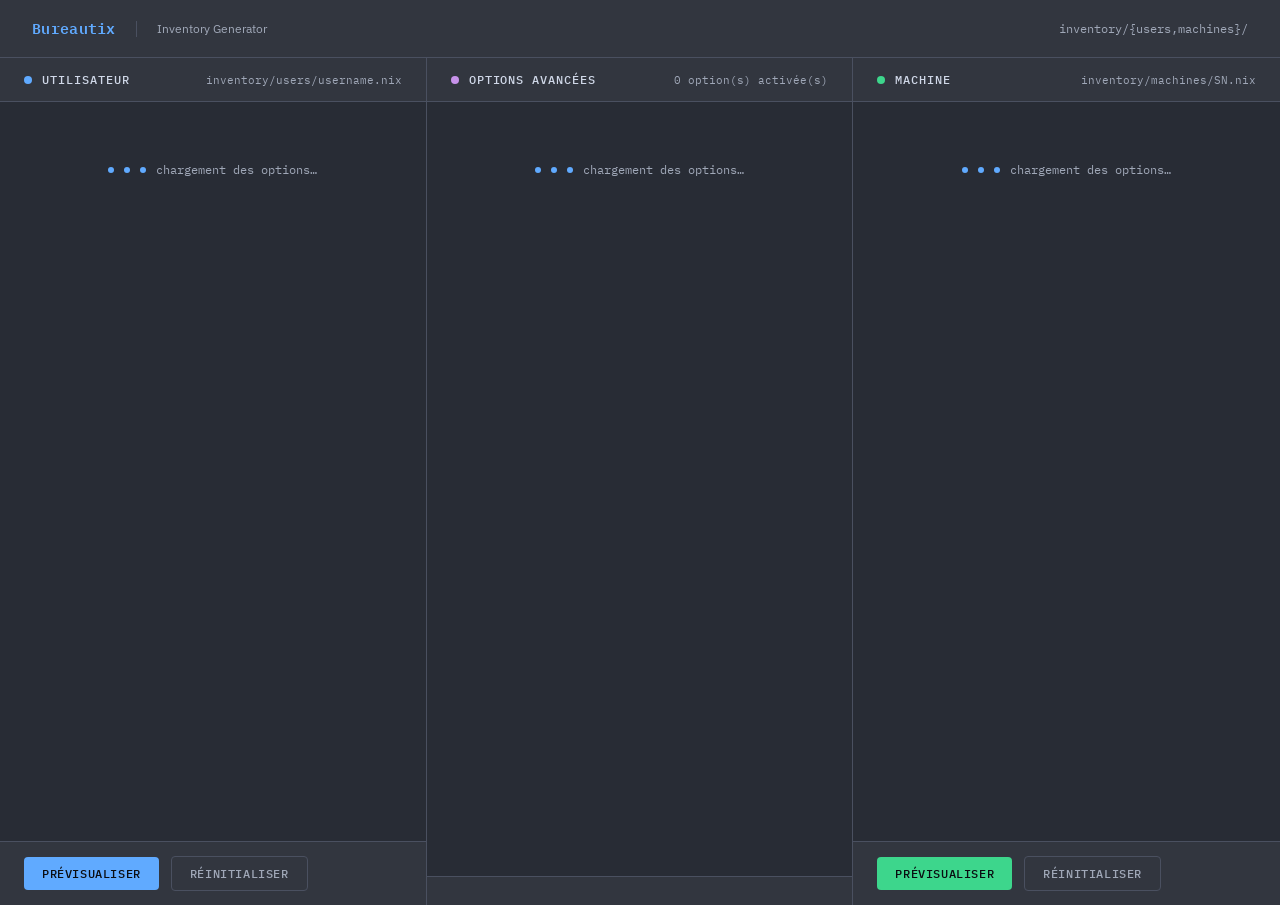
==== community/inventory-generator/inventory-generator.html @ b573591a "chore: add inventory generator tool" ====
<!DOCTYPE html>
<html lang="fr">
<head>
<meta charset="UTF-8">
<meta name="viewport" content="width=device-width, initial-scale=1.0">
<title>Bureautix · Inventory Generator</title>
<style>
  @import url('https://fonts.googleapis.com/css2?family=IBM+Plex+Mono:wght@400;500;600&family=IBM+Plex+Sans:wght@300;400;500&display=swap');

  :root {
    --bg: #282c35;
    --surface: #32363f;
    --border: #4a5060;
    --accent: #60aaff;
    --accent2: #3dd68c;
    --danger: #ff6b6b;
    --text: #ffffff;
    --muted: #a0a8b8;
    --label: #d0d8e8;
    --input-bg: #23262e;
  }

  * { box-sizing: border-box; margin: 0; padding: 0; }

  body {
    background: var(--bg);
    color: var(--text);
    font-family: 'IBM Plex Sans', sans-serif;
    font-size: 14px;
    min-height: 100vh;
    padding: 0;
  }

  header {
    border-bottom: 1px solid var(--border);
    padding: 16px 32px;
    display: flex;
    align-items: center;
    gap: 12px;
    background: var(--surface);
  }

  .logo {
    font-family: 'IBM Plex Mono', monospace;
    font-weight: 600;
    font-size: 15px;
    color: var(--accent);
    letter-spacing: 0.02em;
  }
  .logo span { color: var(--muted); }

  .header-sub {
    font-size: 12px;
    color: var(--muted);
    margin-left: auto;
    font-family: 'IBM Plex Mono', monospace;
  }

  main {
    display: grid;
    grid-template-columns: 1fr 1fr 1fr;
    gap: 0;
    height: calc(100vh - 53px);
  }

  .panel {
    border-right: 1px solid var(--border);
    display: flex;
    flex-direction: column;
    overflow: hidden;
  }
  .panel:last-child { border-right: none; }

  .panel-header {
    padding: 14px 24px;
    background: var(--surface);
    border-bottom: 1px solid var(--border);
    display: flex;
    align-items: center;
    gap: 10px;
    flex-shrink: 0;
  }

  .panel-icon {
    width: 8px; height: 8px;
    border-radius: 50%;
    flex-shrink: 0;
  }
  .user-icon { background: var(--accent); }
  .machine-icon { background: var(--accent2); }

  .panel-title {
    font-family: 'IBM Plex Mono', monospace;
    font-size: 12px;
    font-weight: 500;
    color: var(--label);
    letter-spacing: 0.08em;
    text-transform: uppercase;
  }
  .panel-path {
    font-family: 'IBM Plex Mono', monospace;
    font-size: 11px;
    color: #a0a8b8;
    margin-left: auto;
  }

  .panel-body {
    flex: 1;
    overflow-y: auto;
    padding: 20px 24px;
    display: flex;
    flex-direction: column;
    gap: 16px;
  }

  .panel-body::-webkit-scrollbar { width: 4px; }
  .panel-body::-webkit-scrollbar-track { background: transparent; }
  .panel-body::-webkit-scrollbar-thumb { background: #4a5060; border-radius: 2px; }

  .field-group { display: flex; flex-direction: column; gap: 6px; }

  label {
    font-size: 12px;
    font-family: 'IBM Plex Mono', monospace;
    color: var(--label);
    letter-spacing: 0.06em;
    text-transform: uppercase;
  }
  label .required { color: var(--danger); margin-left: 2px; }
  label .hint { color: var(--muted); font-weight: 300; text-transform: none; letter-spacing: 0; margin-left: 6px; }

  input[type="text"], input[type="email"], select, textarea {
    background: var(--input-bg);
    border: 1px solid var(--border);
    color: var(--text);
    font-family: 'IBM Plex Mono', monospace;
    font-size: 13px;
    padding: 9px 12px;
    border-radius: 4px;
    outline: none;
    width: 100%;
    transition: border-color 0.15s;
  }
  input[type="text"]:focus, input[type="email"]:focus, select:focus, textarea:focus {
    border-color: var(--accent);
  }
  select { cursor: pointer; appearance: none; background-image: url("data:image/svg+xml,%3Csvg xmlns='http://www.w3.org/2000/svg' width='12' height='12' viewBox='0 0 24 24' fill='none' stroke='%235a6478' stroke-width='2'%3E%3Cpath d='M6 9l6 6 6-6'/%3E%3C/svg%3E"); background-repeat: no-repeat; background-position: right 10px center; padding-right: 30px; }
  select option { background: var(--surface); }

  .toggle-row {
    display: flex;
    align-items: center;
    gap: 10px;
    padding: 10px 12px;
    background: var(--input-bg);
    border: 1px solid var(--border);
    border-radius: 4px;
    cursor: pointer;
    user-select: none;
    transition: border-color 0.15s;
  }
  .toggle-row:hover { border-color: var(--muted); }
  .toggle-row.active { border-color: var(--accent); }

  .toggle {
    width: 32px; height: 18px;
    background: var(--border);
    border-radius: 9px;
    position: relative;
    flex-shrink: 0;
    transition: background 0.2s;
  }
  .toggle.on { background: var(--accent); }
  .toggle::after {
    content: '';
    position: absolute;
    width: 12px; height: 12px;
    background: white;
    border-radius: 50%;
    top: 3px; left: 3px;
    transition: left 0.2s;
  }
  .toggle.on::after { left: 17px; }

  .toggle-label {
    font-family: 'IBM Plex Mono', monospace;
    font-size: 13px;
    color: var(--text);
    flex: 1;
  }
  .toggle-value {
    font-family: 'IBM Plex Mono', monospace;
    font-size: 11px;
    color: var(--muted);
  }
  .toggle-row.active .toggle-value { color: var(--accent); }

  .tag-input-wrap {
    background: var(--input-bg);
    border: 1px solid var(--border);
    border-radius: 4px;
    padding: 6px 8px;
    display: flex;
    flex-wrap: wrap;
    gap: 6px;
    align-items: center;
    min-height: 42px;
    cursor: text;
    transition: border-color 0.15s;
  }
  .tag-input-wrap:focus-within { border-color: var(--accent); }

  .tag {
    background: #202840;
    border: 1px solid var(--border);
    border-radius: 3px;
    padding: 3px 8px;
    font-family: 'IBM Plex Mono', monospace;
    font-size: 12px;
    color: #f0f4ff;
    display: flex;
    align-items: center;
    gap: 6px;
    max-width: 100%;
    word-break: break-all;
  }
  .tag-remove {
    color: var(--muted);
    cursor: pointer;
    font-size: 14px;
    line-height: 1;
    flex-shrink: 0;
  }
  .tag-remove:hover { color: var(--danger); }

  .tag-hint {
    font-size: 11px;
    color: #7c8799;
    font-family: 'IBM Plex Mono', monospace;
    padding: 2px 4px;
    width: 100%;
  }

  .divider {
    height: 1px;
    background: var(--border);
    margin: 4px 0;
  }

  .section-label {
    color: #a0a8b8 !important;
    font-family: 'IBM Plex Mono', monospace;
    font-size: 10px;
    text-transform: uppercase;
    letter-spacing: 0.1em;
    padding: 2px 0;
  }

  .panel-footer {
    flex-shrink: 0;
    border-top: 1px solid var(--border);
    padding: 14px 24px;
    display: flex;
    align-items: center;
    gap: 12px;
    background: var(--surface);
  }

  .btn {
    font-family: 'IBM Plex Mono', monospace;
    font-size: 12px;
    font-weight: 500;
    letter-spacing: 0.05em;
    padding: 9px 18px;
    border-radius: 4px;
    border: none;
    cursor: pointer;
    transition: all 0.15s;
    text-transform: uppercase;
  }
  .btn-primary { background: var(--accent); color: #0a0c10; }
  .btn-primary:hover { filter: brightness(1.1); }
  .btn-secondary { background: transparent; color: var(--muted); border: 1px solid var(--border); }
  .btn-secondary:hover { border-color: var(--muted); color: var(--text); }
  .btn-primary.green { background: var(--accent2); }

  .status {
    margin-left: auto;
    font-family: 'IBM Plex Mono', monospace;
    font-size: 11px;
    color: var(--muted);
  }
  .status.ok { color: var(--accent2); }
  .status.err { color: var(--danger); }

  .modal-overlay {
    display: none;
    position: fixed;
    inset: 0;
    background: rgba(0,0,0,0.7);
    z-index: 100;
    align-items: center;
    justify-content: center;
  }
  .modal-overlay.visible { display: flex; }
  .modal {
    background: var(--surface);
    border: 1px solid var(--border);
    border-radius: 6px;
    width: min(700px, 90vw);
    max-height: 80vh;
    display: flex;
    flex-direction: column;
    overflow: hidden;
  }
  .modal-header {
    padding: 14px 20px;
    border-bottom: 1px solid var(--border);
    display: flex;
    align-items: center;
    gap: 10px;
  }
  .modal-title {
    font-family: 'IBM Plex Mono', monospace;
    font-size: 12px;
    font-weight: 600;
    color: #ffffff;
    text-transform: uppercase;
    letter-spacing: 0.08em;
    flex: 1;
  }
  .modal-close {
    background: none; border: none;
    color: var(--muted); font-size: 18px;
    cursor: pointer; padding: 0; line-height: 1;
  }
  .modal-close:hover { color: var(--text); }
  .modal-body {
    padding: 20px;
    overflow-y: auto;
    flex: 1;
    background: #1e2028;
  }
  pre {
    font-family: 'IBM Plex Mono', monospace;
    font-size: 12px;
    line-height: 1.7;
    color: #f0f4ff;
    white-space: pre-wrap;
    word-break: break-all;
  }
  .nix-str { color: #e8906e; }
  .nix-comment { color: var(--muted); font-style: italic; }
  .nix-bool-true { color: var(--accent); }
  .nix-bool-false { color: var(--danger); }
  .modal-footer {
    border-top: 1px solid var(--border);
    padding: 12px 20px;
    display: flex;
    gap: 10px;
    justify-content: flex-end;
    background: var(--surface);
  }

  .info-row {
    font-size: 11px;
    color: #7c8799;
    font-family: 'IBM Plex Mono', monospace;
    padding: 4px 0;
  }

  .loading {
    display: flex;
    align-items: center;
    justify-content: center;
    gap: 10px;
    padding: 40px;
    color: var(--muted);
    font-family: 'IBM Plex Mono', monospace;
    font-size: 12px;
  }
  .loading-dot {
    width: 6px; height: 6px;
    background: var(--accent);
    border-radius: 50%;
    animation: pulse 1.2s ease-in-out infinite;
  }
  .loading-dot:nth-child(2) { animation-delay: 0.2s; }
  .loading-dot:nth-child(3) { animation-delay: 0.4s; }
  @keyframes pulse { 0%,100%{opacity:0.2} 50%{opacity:1} }

  .tooltip {
    position: relative;
    display: inline-block;
  }
  .tooltip-icon {
    display: inline-flex;
    align-items: center;
    justify-content: center;
    width: 14px; height: 14px;
    background: var(--border);
    border-radius: 50%;
    font-size: 9px;
    color: var(--muted);
    cursor: help;
    margin-left: 6px;
    font-family: sans-serif;
    vertical-align: middle;
  }
  .tooltip-text {
    display: none;
    position: absolute;
    bottom: 125%;
    left: 0;
    background: #1a1d24;
    border: 1px solid var(--border);
    border-radius: 4px;
    padding: 8px 10px;
    font-size: 11px;
    color: var(--muted);
    font-family: 'IBM Plex Sans', sans-serif;
    font-weight: 300;
    text-transform: none;
    letter-spacing: 0;
    width: 240px;
    z-index: 10;
    line-height: 1.5;
  }
  .tooltip:hover .tooltip-text { display: block; }

  .adv-option {
    background: var(--input-bg);
    border: 1px solid var(--border);
    border-radius: 4px;
    transition: border-color 0.15s;
    overflow: visible;
  }
  .adv-option.enabled { border-color: #c792ea; }

  .adv-option-header {
    display: flex;
    align-items: center;
    gap: 8px;
    padding: 8px 12px;
    min-height: 38px;
    cursor: pointer;
    user-select: none;
  }
  .adv-option-header:hover { background: rgba(255,255,255,0.03); }

  .adv-checkbox {
    width: 14px; height: 14px;
    border: 1px solid var(--border);
    border-radius: 3px;
    flex-shrink: 0;
    display: flex; align-items: center; justify-content: center;
    font-size: 10px;
    transition: all 0.15s;
  }
  .adv-option.enabled .adv-checkbox {
    background: #c792ea;
    border-color: #c792ea;
    color: #1a0a2e;
  }

  .adv-option-path {
    font-family: 'IBM Plex Mono', monospace;
    font-size: 11px;
    color: var(--muted);
    flex: 1;
    overflow: hidden;
    text-overflow: ellipsis;
    white-space: nowrap;
  }
  .adv-option.enabled .adv-option-path { color: var(--label); }

  .adv-target-toggle {
    display: flex;
    border: 1px solid var(--border);
    border-radius: 3px;
    overflow: hidden;
    flex-shrink: 0;
  }
  .adv-target-btn {
    font-family: 'IBM Plex Mono', monospace;
    font-size: 10px;
    padding: 3px 7px;
    cursor: pointer;
    color: var(--muted);
    background: transparent;
    border: none;
    transition: all 0.15s;
  }
  .adv-target-btn.active-user  { background: var(--accent);  color: #0a0c10; }
  .adv-target-btn.active-machine { background: var(--accent2); color: #0a1a10; }

  .adv-option-body {
    display: none;
    padding: 8px 12px 12px 12px;
    border-top: 1px solid var(--border);
  }
  .adv-option.enabled .adv-option-body { display: block; }

  .adv-section-title {
    font-family: 'IBM Plex Mono', monospace;
    font-size: 10px;
    color: #c792ea;
    text-transform: uppercase;
    letter-spacing: 0.1em;
    padding: 8px 0 4px 0;
  }
</style>
</head>
<body>

<header>
  <div class="logo">Bureautix<span></span></div>
  <div style="width:1px;height:16px;background:var(--border);margin:0 8px;"></div>
  <span style="font-size:12px;color:var(--muted);">Inventory Generator</span>
  <div class="header-sub">inventory/{users,machines}/</div>
</header>

<main>
  <!-- PANEL USER -->
  <div class="panel">
    <div class="panel-header">
      <div class="panel-icon user-icon"></div>
      <div class="panel-title">Utilisateur</div>
      <div class="panel-path">inventory/users/<span id="u-filename-preview">username</span>.nix</div>
    </div>
    <div class="panel-body" id="user-panel-body">
      <div class="loading">
        <div class="loading-dot"></div>
        <div class="loading-dot"></div>
        <div class="loading-dot"></div>
        chargement des options…
      </div>
    </div>
    <div class="panel-footer">
      <button class="btn btn-primary" onclick="previewUser()">Prévisualiser</button>
      <button class="btn btn-secondary" onclick="resetPanel('user')">Réinitialiser</button>
      <div class="status" id="u-status"></div>
    </div>
  </div>

  <!-- PANEL OPTIONS AVANCÉES -->
  <div class="panel">
    <div class="panel-header">
      <div class="panel-icon" style="background:#c792ea"></div>
      <div class="panel-title">Options avancées</div>
      <div class="panel-path" id="adv-count">0 option(s) activée(s)</div>
    </div>
    <div class="panel-body" id="adv-panel-body">
      <div class="loading">
        <div class="loading-dot"></div>
        <div class="loading-dot"></div>
        <div class="loading-dot"></div>
        chargement des options…
      </div>
    </div>
    <div class="panel-footer">
      <div class="status" id="adv-status"></div>
    </div>
  </div>

  <!-- PANEL MACHINE -->
  <div class="panel">
    <div class="panel-header">
      <div class="panel-icon machine-icon"></div>
      <div class="panel-title">Machine</div>
      <div class="panel-path">inventory/machines/<span id="m-filename-preview">SN</span>.nix</div>
    </div>
    <div class="panel-body" id="machine-panel-body">
      <div class="loading">
        <div class="loading-dot"></div>
        <div class="loading-dot"></div>
        <div class="loading-dot"></div>
        chargement des options…
      </div>
    </div>
    <div class="panel-footer">
      <button class="btn btn-primary green" onclick="previewMachine()">Prévisualiser</button>
      <button class="btn btn-secondary" onclick="resetPanel('machine')">Réinitialiser</button>
      <div class="status" id="m-status"></div>
    </div>
  </div>
</main>

<!-- MODAL PREVIEW -->
<div class="modal-overlay" id="modal" onclick="closeModal(event)">
  <div class="modal" onclick="event.stopPropagation()">
    <div class="modal-header">
      <div class="modal-title" id="modal-title">Prévisualisation</div>
      <button class="modal-close" onclick="closeModalBtn()">×</button>
    </div>
    <div class="modal-body">
      <pre id="modal-content"></pre>
    </div>
    <div class="modal-footer">
      <button class="btn btn-secondary" onclick="copyContent()">Copier</button>
      <button class="btn btn-primary" id="modal-save-btn" onclick="saveFile()">Télécharger le fichier</button>
    </div>
  </div>
</div>

<script>

const state = { user: {}, machine: {} };
const tagState = {};

let currentFilename = '';
let currentContent  = '';

let securixOptions = [];

const advState = {};

const FIXED_USER_FIELDS = [
  {
    section: 'Identité',
    fields: [
      { id: 'securix.self.user.username', label: 'username', type: 'str', required: true,
        placeholder: 'dtintin', onInput: v => setFilenamePreview('u-filename-preview', v || 'username') },
      { id: 'securix.self.user.email', label: 'email', type: 'email', required: true,
        placeholder: 'dupont.tintin@email.fr' },
    ]
  }
];

const FIXED_MACHINE_FIELDS = [
  {
    section: 'Matériel',
    fields: [
      { id: 'securix.self.machine.serialNumber', label: 'Numéro de série', type: 'str', required: true,
        placeholder: 'PF63VYZ9', uppercase: true,
        onInput: v => setFilenamePreview('m-filename-preview', v.toUpperCase() || 'SN') },
    ]
  }
];

function setFilenamePreview(id, val) {
  document.getElementById(id).textContent = val;
}

function el(tag, attrs = {}, ...children) {
  const e = document.createElement(tag);
  for (const [k, v] of Object.entries(attrs)) {
    if (k === 'class') e.className = v;
    else if (k.startsWith('on')) e.addEventListener(k.slice(2), v);
    else e.setAttribute(k, v);
  }
  for (const c of children) {
    if (typeof c === 'string') e.appendChild(document.createTextNode(c));
    else if (c) e.appendChild(c);
  }
  return e;
}

function renderField(panelKey, opt) {
  const fieldId = `${panelKey}__${opt.id}`;
  const group = el('div', { class: 'field-group' });

  const lbl = el('label');
  lbl.textContent = opt.label || opt.id.split('.').pop();
  if (opt.required) lbl.appendChild(el('span', { class: 'required' }, ' *'));
  if (!opt.required && !opt.hasDefault) {
    const hint = el('span', { class: 'hint' });
    hint.textContent = ' optionnel';
    lbl.appendChild(hint);
  }
  if (opt.description) {
    const tip = el('span', { class: 'tooltip' });
    const icon = el('span', { class: 'tooltip-icon' }, '?');
    const text = el('span', { class: 'tooltip-text' }, opt.description);
    tip.appendChild(icon);
    tip.appendChild(text);
    lbl.appendChild(tip);
  }
  group.appendChild(lbl);

  const type = opt.type || { kind: 'str' };

  if (type.kind === 'bool') {
    const row = el('div', { class: 'toggle-row' });
    const toggle = el('div', { class: 'toggle', id: `toggle-${fieldId}` });
    const label = el('div', { class: 'toggle-label' }, opt.id);
    const valEl = el('div', { class: 'toggle-value', id: `toggleval-${fieldId}` }, 'false');
    state[panelKey][opt.id] = opt.default ?? false;
    if (state[panelKey][opt.id]) { toggle.classList.add('on'); row.classList.add('active'); valEl.textContent = 'true'; }
    row.onclick = () => {
      state[panelKey][opt.id] = !state[panelKey][opt.id];
      const v = state[panelKey][opt.id];
      toggle.classList.toggle('on', v);
      row.classList.toggle('active', v);
      valEl.textContent = String(v);
    };
    row.appendChild(toggle);
    row.appendChild(label);
    row.appendChild(valEl);
    group.appendChild(row);

  } else if (type.kind === 'enum') {
    const sel = el('select', { id: fieldId });
    if (!opt.required) {
      const emptyOpt = el('option', { value: '' }, '— non spécifié');
      sel.appendChild(emptyOpt);
    }
    for (const v of (type.values || [])) {
      const o = el('option', { value: v }, v);
      if (v === opt.default) o.selected = true;
      sel.appendChild(o);
    }
    state[panelKey][opt.id] = sel.value;
    sel.onchange = () => { state[panelKey][opt.id] = sel.value; };
    group.appendChild(sel);

  } else if (type.kind === 'list') {
    const wrapId = `wrap-${fieldId}`;
    tagState[wrapId] = [];
    const wrap = el('div', { class: 'tag-input-wrap', id: wrapId });
    const hint = el('div', { class: 'tag-hint' });
    hint.textContent = opt.placeholder || (opt.example ? `ex: ${Array.isArray(opt.example) ? opt.example[0] : opt.example}` : 'Entrée pour valider');
    wrap.appendChild(hint);
    wrap.onclick = () => inputEl.focus();
    const inputEl = el('input', {
      type: 'text',
      id: `taginput-${fieldId}`,
      placeholder: 'Entrée pour valider',
      style: 'font-size:12px;margin-top:4px;'
    });
    inputEl.onkeydown = (e) => {
      if (e.key === 'Enter' || e.key === ',') {
        e.preventDefault();
        const v = inputEl.value.trim().replace(/,$/, '');
        if (v) addTag(wrapId, inputEl, v);
      } else if (e.key === 'Backspace' && inputEl.value === '' && tagState[wrapId].length > 0) {
        removeTag(wrapId, tagState[wrapId].length - 1);
      }
    };
    if (opt.id.includes('u2f')) {
      inputEl.oninput = () => {
        const v = inputEl.value.trim();
        if (v.endsWith('+presence+pin') || v.endsWith('+presence') || v.endsWith('+pin')) {
          addTag(wrapId, inputEl, v);
        }
      };
    }
    state[panelKey][opt.id] = tagState[wrapId];
    group.appendChild(wrap);
    group.appendChild(inputEl);

  } else if (type.kind === 'package') {
    const sel = el('select', { id: fieldId });
    const shells = [
      { value: 'pkgs.bash', label: 'bash' },
      { value: 'pkgs.zsh',  label: 'zsh' },
      { value: 'pkgs.fish', label: 'fish' },
      { value: 'pkgs.nushell', label: 'nushell' },
    ];
    for (const s of shells) {
      const o = el('option', { value: s.value }, s.label);
      if (s.value === (opt.default || 'pkgs.zsh')) o.selected = true;
      sel.appendChild(o);
    }
    state[panelKey][opt.id] = sel.value;
    sel.onchange = () => { state[panelKey][opt.id] = sel.value; };
    group.appendChild(sel);

  } else {
    const inputType = opt.id.includes('email') ? 'email' : 'text';
    const inp = el('input', {
      type: inputType,
      id: fieldId,
      placeholder: opt.placeholder || (opt.example ? String(Array.isArray(opt.example) ? opt.example[0] : opt.example) : ''),
    });
    if (opt.uppercase) inp.style.textTransform = 'uppercase';
    const defaultVal = opt.hasDefault && opt.default !== null ? String(opt.default) : '';
    inp.value = defaultVal;
    state[panelKey][opt.id] = defaultVal;
    inp.oninput = () => {
      let v = inp.value;
      if (opt.uppercase) v = v.toUpperCase();
      state[panelKey][opt.id] = v;
      if (opt.onInput) opt.onInput(v);
    };
    if (opt.onInput) inp.addEventListener('input', () => opt.onInput(inp.value));
    group.appendChild(inp);
  }

  if (opt.info) {
    group.appendChild(el('div', { class: 'info-row' }, opt.info));
  }

  return group;
}

function renderSection(panelKey, sectionLabel, fields) {
  const frag = document.createDocumentFragment();
  frag.appendChild(el('div', { class: 'divider' }));
  frag.appendChild(Object.assign(el('div', { class: 'section-label' }), { textContent: sectionLabel }));
  for (const f of fields) {
    frag.appendChild(renderField(panelKey, f));
  }
  return frag;
}

function sectionForPath(path) {
  if (path.startsWith('securix.self.user'))    return 'Utilisateur · Identité & Sécurité';
  if (path.startsWith('securix.self.machine')) return 'Machine · Matériel';
  if (path.startsWith('securix.self'))         return 'Système';
  return 'Options';
}

function buildUserPanel(options) {
  const body = document.getElementById('user-panel-body');
  body.innerHTML = '';

  for (const section of FIXED_USER_FIELDS) {
    body.appendChild(renderSection('user', section.section, section.fields));
  }

  const SKIP = new Set(['securix.self.user.username', 'securix.self.user.email']);
  const SKIP_INTERNAL = new Set(['securix.self.selfDescriptionType', 'securix.self.machine.identifier']);

  const USER_OPTS_PATHS = new Set([
    'securix.self.hashedPassword',
    'securix.self.u2f_keys',
    'securix.self.defaultLoginShell',
    'securix.self.bit',
    'securix.self.allowedVPNs',
    'securix.self.teams',
  ]);
  const userOpts = options.filter(o => USER_OPTS_PATHS.has(o.path) && !o.internal);

  if (userOpts.length) {
    body.appendChild(renderSection('user', 'Sécurité & Accès', userOpts.map(o => ({
      ...o,
      id: o.path,
      label: o.path.split('.').pop(),
    }))));
  }
}

function buildMachinePanel(options) {
  const body = document.getElementById('machine-panel-body');
  body.innerHTML = '';

  for (const section of FIXED_MACHINE_FIELDS) {
    body.appendChild(renderSection('machine', section.section, section.fields));
  }

  const SKIP = new Set(['securix.self.machine.serialNumber', 'securix.self.machine.identifier']);
  const SKIP_INTERNAL = new Set(['securix.self.selfDescriptionType', 'securix.self.edition', 'securix.self.mainDisk']);

  const MACHINE_OPTS_PATHS = new Set([
    'securix.self.hardwareSKU',
    'securix.self.inventoryId',
    'securix.self.infraRepositoryPath',
    'securix.self.infraRepositorySubdir',
  ]);
  const machineOpts = options.filter(o => MACHINE_OPTS_PATHS.has(o.path) && !o.internal);

  const mainDiskOpt = options.find(o => o.path === 'securix.self.mainDisk');
  const diskField = mainDiskOpt ? [{
    ...mainDiskOpt,
    id: mainDiskOpt.path,
    label: 'Disque principal',
    type: { kind: 'enum', values: ['/dev/nvme0n1', '/dev/sda', '/dev/vda'] },
    default: '/dev/nvme0n1',
    hasDefault: true,
  }] : [];

  if (machineOpts.length || diskField.length) {
    body.appendChild(renderSection('machine', 'Configuration', [
      ...diskField,
      ...machineOpts.map(o => ({ ...o, id: o.path, label: o.path.split('.').pop() }))
    ]));
  }

  body.appendChild(renderSection('machine', 'Utilisateurs assignés', [{
    id: '_machine.users',
    label: 'users',
    type: { kind: 'list' },
    placeholder: 'ex: dtintin, alice',
    description: 'Usernames des comptes utilisateur assignés à cette machine.'
  }]));
}


const SELF_OPTS = new Set([
  'securix.self.hashedPassword','securix.self.u2f_keys','securix.self.defaultLoginShell',
  'securix.self.bit','securix.self.allowedVPNs','securix.self.teams',
  'securix.self.hardwareSKU','securix.self.inventoryId','securix.self.infraRepositoryPath',
  'securix.self.infraRepositorySubdir','securix.self.mainDisk','securix.self.serialNumber',
  'securix.self.selfDescriptionType','securix.self.edition','securix.self.email',
  'securix.self.username','securix.self.hashedPassword','securix.self.users',
  'securix.self.infraRepositoryPath','securix.self.infraRepositorySubdir',
]);

function getAdvOpts(options) {
  return options.filter(o =>
    !o.path.startsWith('securix.self.') && !o.internal
  );
}

function groupByPrefix(opts) {
  const groups = {};
  for (const o of opts) {
    const parts = o.path.split('.');
    const group = parts.slice(0, 2).join('.');
    if (!groups[group]) groups[group] = [];
    groups[group].push(o);
  }
  return groups;
}

function buildAdvPanel(options) {
  const body = document.getElementById('adv-panel-body');
  body.innerHTML = '';

  const advOpts = getAdvOpts(options);
  if (!advOpts.length) {
    body.innerHTML = '<div class="info-row" style="padding:20px">Aucune option avancée disponible.</div>';
    return;
  }

  const groups = groupByPrefix(advOpts);

  for (const [groupName, opts] of Object.entries(groups)) {
    const title = el('div', { class: 'adv-section-title' });
    title.textContent = groupName;
    body.appendChild(title);

    for (const opt of opts) {
      body.appendChild(buildAdvOption(opt));
    }
  }

  updateAdvCount();
}

function buildAdvOption(opt) {
  if (!advState[opt.path]) {
    advState[opt.path] = { enabled: false, target: 'user', value: null };
  }
  const s = advState[opt.path];

  const wrap = el('div', { class: 'adv-option', id: `adv-opt-${opt.path}` });

  const header = el('div', { class: 'adv-option-header' });

  const checkbox = el('div', { class: 'adv-checkbox', id: `adv-cb-${opt.path}` });
  if (s.enabled) checkbox.textContent = '✓';

  const pathEl = el('div', { class: 'adv-option-path' });
  pathEl.title = opt.description || opt.path;
  pathEl.textContent = opt.path;

  const targetToggle = el('div', { class: 'adv-target-toggle' });
  const btnUser = el('button', { class: 'adv-target-btn' + (s.target === 'user' ? ' active-user' : '') });
  btnUser.textContent = 'user';
  const btnMachine = el('button', { class: 'adv-target-btn' + (s.target === 'machine' ? ' active-machine' : '') });
  btnMachine.textContent = 'machine';

  btnUser.onclick = (e) => { e.stopPropagation(); setAdvTarget(opt.path, 'user'); };
  btnMachine.onclick = (e) => { e.stopPropagation(); setAdvTarget(opt.path, 'machine'); };

  targetToggle.appendChild(btnUser);
  targetToggle.appendChild(btnMachine);

  header.appendChild(checkbox);
  header.appendChild(pathEl);
  header.appendChild(targetToggle);

  header.onclick = (e) => {
    if (e.target === btnUser || e.target === btnMachine) return;
    toggleAdvOpt(opt.path);
  };

  wrap.appendChild(header);

  const body = el('div', { class: 'adv-option-body', id: `adv-body-${opt.path}` });
  body.appendChild(renderAdvField(opt));
  wrap.appendChild(body);

  return wrap;
}

function renderAdvField(opt) {
  const type = opt.type || { kind: 'str' };
  const fieldId = `adv-field-${opt.path}`;

  if (type.kind === 'bool') {
    const row = el('div', { class: 'toggle-row' });
    const toggle = el('div', { class: 'toggle' });
    const label = el('div', { class: 'toggle-label' }, 'activer');
    const valEl = el('div', { class: 'toggle-value' }, 'false');
    const current = advState[opt.path].value ?? false;
    if (current) { toggle.classList.add('on'); row.classList.add('active'); valEl.textContent = 'true'; }
    advState[opt.path].value = current;
    row.onclick = () => {
      advState[opt.path].value = !advState[opt.path].value;
      const v = advState[opt.path].value;
      toggle.classList.toggle('on', v);
      row.classList.toggle('active', v);
      valEl.textContent = String(v);
    };
    row.appendChild(toggle); row.appendChild(label); row.appendChild(valEl);
    return row;

  } else if (type.kind === 'enum') {
    const sel = el('select', { id: fieldId });
    const emptyOpt = el('option', { value: '' }, '— non spécifié');
    sel.appendChild(emptyOpt);
    for (const v of (type.values || [])) {
      const o = el('option', { value: v }, v);
      if (v === opt.default) o.selected = true;
      sel.appendChild(o);
    }
    advState[opt.path].value = sel.value;
    sel.onchange = () => { advState[opt.path].value = sel.value; };
    return sel;

  } else if (type.kind === 'list') {
    const wrapId = `adv-wrap-${opt.path}`;
    tagState[wrapId] = advState[opt.path].value || [];
    advState[opt.path].value = tagState[wrapId];
    const wrap = el('div', { class: 'tag-input-wrap', id: wrapId });
    const hint = el('div', { class: 'tag-hint' }, 'Entrée pour valider');
    wrap.appendChild(hint);
    const inputEl = el('input', { type: 'text', placeholder: 'Entrée pour valider', style: 'font-size:12px;margin-top:4px;' });
    inputEl.onkeydown = (e) => {
      if (e.key === 'Enter' || e.key === ',') {
        e.preventDefault();
        const v = inputEl.value.trim().replace(/,$/, '');
        if (v) addTag(wrapId, inputEl, v);
      } else if (e.key === 'Backspace' && inputEl.value === '' && tagState[wrapId].length > 0) {
        removeTag(wrapId, tagState[wrapId].length - 1);
      }
    };
    wrap.onclick = () => inputEl.focus();
    const group = el('div');
    group.appendChild(wrap);
    group.appendChild(inputEl);
    return group;

  } else if (type.kind === 'package') {
    const sel = el('select', { id: fieldId });
    for (const s of [{value:'pkgs.bash',label:'bash'},{value:'pkgs.zsh',label:'zsh'},{value:'pkgs.fish',label:'fish'}]) {
      const o = el('option', { value: s.value }, s.label);
      if (s.value === (opt.default || 'pkgs.bash')) o.selected = true;
      sel.appendChild(o);
    }
    advState[opt.path].value = sel.value;
    sel.onchange = () => { advState[opt.path].value = sel.value; };
    return sel;

  } else {
    const inp = el('input', {
      type: 'text',
      id: fieldId,
      placeholder: opt.example ? String(opt.example) : '',
    });
    const def = opt.hasDefault && opt.default !== null ? String(opt.default) : '';
    inp.value = advState[opt.path].value ?? def;
    advState[opt.path].value = inp.value;
    inp.oninput = () => { advState[opt.path].value = inp.value; };
    return inp;
  }
}

function toggleAdvOpt(path) {
  advState[path].enabled = !advState[path].enabled;
  const wrap = document.getElementById(`adv-opt-${path}`);
  const cb = document.getElementById(`adv-cb-${path}`);
  if (advState[path].enabled) {
    wrap.classList.add('enabled');
    cb.textContent = '✓';
  } else {
    wrap.classList.remove('enabled');
    cb.textContent = '';
  }
  updateAdvCount();
}

function setAdvTarget(path, target) {
  advState[path].target = target;
  const wrap = document.getElementById(`adv-opt-${path}`);
  wrap.querySelectorAll('.adv-target-btn').forEach(b => {
    b.className = 'adv-target-btn';
    if (b.textContent === 'user' && target === 'user') b.classList.add('active-user');
    if (b.textContent === 'machine' && target === 'machine') b.classList.add('active-machine');
  });
}

function updateAdvCount() {
  const count = Object.values(advState).filter(s => s.enabled).length;
  document.getElementById('adv-count').textContent = `${count} option(s) activée(s)`;
}

function generateAdvNixLines(target) {
  const lines = [];
  const enabledGroups = new Set();

  for (const [path, s] of Object.entries(advState)) {
    if (!s.enabled || s.target !== target) continue;
    const opt = securixOptions.find(o => o.path === path);
    if (!opt) continue;
    if (opt.enableGroup && !opt.isEnable) {
      enabledGroups.add(opt.enableGroup);
    }
  }

  for (const group of enabledGroups) {
    lines.push(`  ${group}.enable = true;`);
  }

  for (const [path, s] of Object.entries(advState)) {
    if (!s.enabled || s.target !== target) continue;
    const opt = securixOptions.find(o => o.path === path);
    if (!opt) continue;
    if (opt.isEnable && enabledGroups.has(opt.enableGroup || path.replace(/\.enable$/, ''))) continue;

    const val = s.value;
    if (val === null || val === '' || val === undefined) continue;

    const type = opt.type || { kind: 'str' };

    if (type.kind === 'bool') {
      lines.push(`  ${path} = ${val};`);
    } else if (type.kind === 'list') {
      const arr = Array.isArray(val) ? val : [];
      lines.push(`  ${path} = ${nixList(arr)};`);
    } else if (type.kind === 'package') {
      lines.push(`  ${path} = ${val};`);
    } else if (type.kind === 'enum') {
      if (val) lines.push(`  ${path} = ${nixStr(val)};`);
    } else {
      lines.push(`  ${path} = ${nixStr(val)};`);
    }
  }
  return lines;
}

function addTag(wrapId, inputEl, val) {
  tagState[wrapId].push(val);
  inputEl.value = '';
  renderTags(wrapId);
}

function removeTag(wrapId, idx) {
  tagState[wrapId].splice(idx, 1);
  renderTags(wrapId);
}

function renderTags(wrapId) {
  const wrap = document.getElementById(wrapId);
  if (!wrap) return;
  wrap.querySelectorAll('.tag, .tag-hint').forEach(t => t.remove());

  const arr = tagState[wrapId];
  if (arr.length === 0) {
    const hint = el('div', { class: 'tag-hint' });
    hint.textContent = 'Entrée pour valider';
    wrap.appendChild(hint);
  } else {
    arr.forEach((v, i) => {
      const tag = el('div', { class: 'tag' });
      const short = v.length > 40 ? v.substring(0, 38) + '…' : v;
      const span = el('span'); span.title = v; span.textContent = short;
      const rm = el('span', { class: 'tag-remove' }, '×');
      rm.onclick = (e) => { e.stopPropagation(); removeTag(wrapId, i); };
      tag.appendChild(span);
      tag.appendChild(rm);
      wrap.appendChild(tag);
    });
  }
}

function resetPanel(panelKey) {
  state[panelKey] = {};
  for (const [wrapId, arr] of Object.entries(tagState)) {
    if (wrapId.includes(`${panelKey}__`) || wrapId.includes(`wrap-${panelKey}`)) {
      arr.length = 0;
      renderTags(wrapId);
    }
  }
  if (panelKey === 'user') buildUserPanel(securixOptions);
  else buildMachinePanel(securixOptions);
  buildAdvPanel(securixOptions);
}

function nixStr(s) { return `"${s}"`; }
function nixList(arr) {
  if (!arr || arr.length === 0) return '[ ]';
  return '[ ' + arr.map(v => nixStr(v)).join(' ') + ' ]';
}
function nixListMultiline(arr, indent = '    ') {
  if (!arr || arr.length === 0) return '[ ]';
  return '[\n' + arr.map(v => `${indent}  ${nixStr(v)}`).join('\n') + '\n' + indent + ']';
}

function getValue(panelKey, optId) {
  const wrapId = Object.keys(tagState).find(k => k === `wrap-${panelKey}__${optId}`);
  if (wrapId) return tagState[wrapId];
  return state[panelKey][optId];
}

function generateUserNix() {
  const username = (getValue('user', 'securix.self.user.username') || '').trim();
  const email    = (getValue('user', 'securix.self.user.email') || '').trim();

  const lines = [];
  lines.push('{ pkgs, ... }:');
  lines.push('{');
  lines.push('  securix.self.user = {');
  lines.push(`    email = ${nixStr(email)};`);
  lines.push(`    username = ${nixStr(username)};`);
  lines.push(`    hashedPassword = "!";`);

  const USER_GEN_OPTS = new Set(['securix.self.hashedPassword','securix.self.u2f_keys','securix.self.defaultLoginShell','securix.self.bit','securix.self.allowedVPNs','securix.self.teams']);
  for (const opt of securixOptions) {
    if (!USER_GEN_OPTS.has(opt.path)) continue;
    if (opt.internal) continue;

    const key = opt.path.replace('securix.self.', '');
    const val = getValue('user', opt.path);

    if (opt.type?.kind === 'bool') {
      lines.push(`    ${key} = ${val};`);
    } else if (opt.type?.kind === 'list') {
      const arr = val || [];
      if (key === 'u2f_keys' && arr.length > 0) {
        lines.push(`    ${key} = [\n${arr.map(k => `      ${nixStr(k)}`).join('\n')}\n    ];`);
      } else {
        lines.push(`    ${key} = ${nixList(arr)};`);
      }
    } else if (opt.type?.kind === 'package') {
      if (val) lines.push(`    ${key} = ${val};`);
    } else if (opt.type?.kind === 'enum') {
      if (val) lines.push(`    ${key} = ${nixStr(val)};`);
    } else {
      if (val && val !== (opt.hasDefault ? String(opt.default) : '')) {
        lines.push(`    ${key} = ${nixStr(val)};`);
      }
    }
  }

  lines.push('  };');
  for (const l of generateAdvNixLines('user')) lines.push(l);
  lines.push('}');
  return lines.join('\n') + '\n';
}

function generateMachineNix() {
  const sn   = (getValue('machine', 'securix.self.machine.serialNumber') || '').toUpperCase().trim();
  const disk = getValue('machine', 'securix.self.mainDisk') || '/dev/nvme0n1';
  const users = getValue('machine', '_machine.users') || [];

  const lines = [];
  lines.push('{');
  lines.push(`  securix.self.mainDisk = ${nixStr(disk)};`);
  lines.push('  securix.self.machine = {');
  lines.push(`    serialNumber = ${nixStr(sn)};`);

  const MACHINE_GEN_OPTS = new Set(['securix.self.hardwareSKU','securix.self.inventoryId','securix.self.infraRepositoryPath','securix.self.infraRepositorySubdir']);
  for (const opt of securixOptions) {
    if (!MACHINE_GEN_OPTS.has(opt.path)) continue;
    if (opt.internal) continue;

    const key = opt.path.replace('securix.self.', '');
    const val = getValue('machine', opt.path);

    if (opt.type?.kind === 'bool') {
      lines.push(`    ${key} = ${val};`);
    } else if (opt.type?.kind === 'list') {
      lines.push(`    ${key} = ${nixList(val || [])};`);
    } else if (opt.type?.kind === 'enum') {
      if (val) lines.push(`    ${key} = ${nixStr(val)};`);
    } else {
      if (val && val !== (opt.hasDefault ? String(opt.default) : '')) {
        lines.push(`    ${key} = ${nixStr(val)};`);
      }
    }
  }

  if (users.length > 0) {
    lines.push(`    users = ${nixList(users)};`);
  } else {
    lines.push(`    users = [ ]; # aucun utilisateur assigné`);
  }

  lines.push('  };');
  for (const l of generateAdvNixLines('machine')) lines.push(l);
  lines.push('}');
  return lines.join('\n') + '\n';
}

function highlight(code) {
  return code
    .replace(/(#.*)/g, '<span class="nix-comment">$1</span>')
    .replace(/(\"(?:[^\"\\]|\\.)*\")/g, '<span class="nix-str">$1</span>')
    .replace(/\b(true)\b/g, '<span class="nix-bool-true">true</span>')
    .replace(/\b(false)\b/g, '<span class="nix-bool-false">false</span>');
}

function previewUser() {
  const username = (getValue('user', 'securix.self.user.username') || '').trim();
  const email    = (getValue('user', 'securix.self.user.email') || '').trim();
  if (!username || !email) { setStatus('u-status', '× username et email requis', true); return; }
  currentContent  = generateUserNix();
  currentFilename = `${username}.nix`;
  showModal(`inventory/users/${currentFilename}`, currentContent);
  setStatus('u-status', '');
}

function previewMachine() {
  const sn = (getValue('machine', 'securix.self.machine.serialNumber') || '').trim();
  if (!sn) { setStatus('m-status', '× numéro de série requis', true); return; }
  currentContent  = generateMachineNix();
  currentFilename = `${sn.toUpperCase()}.nix`;
  showModal(`inventory/machines/${currentFilename}`, currentContent);
  setStatus('m-status', '');
}

function showModal(title, content) {
  document.getElementById('modal-title').textContent = title;
  document.getElementById('modal-content').innerHTML = highlight(content);
  document.getElementById('modal').classList.add('visible');
}

function saveFile() {
  const blob = new Blob([currentContent], { type: 'text/plain' });
  const a = document.createElement('a');
  a.href = URL.createObjectURL(blob);
  a.download = currentFilename;
  a.click();
  URL.revokeObjectURL(a.href);
}

function copyContent() {
  navigator.clipboard.writeText(currentContent).then(() => {
    const btn = document.querySelector('.modal-footer .btn-secondary');
    const orig = btn.textContent;
    btn.textContent = 'Copié !';
    setTimeout(() => btn.textContent = orig, 1500);
  });
}

function closeModal(e) { if (e.target === document.getElementById('modal')) closeModalBtn(); }
function closeModalBtn() { document.getElementById('modal').classList.remove('visible'); }
function setStatus(id, msg, err = false) {
  const el = document.getElementById(id);
  el.textContent = msg;
  el.className = 'status' + (err ? ' err' : msg ? ' ok' : '');
}

function loadOptions() {
  const data = @@SECURIX_OPTIONS@@;
  securixOptions = data.options || FALLBACK_OPTIONS;
  for (const opt of securixOptions) {
    if (opt.isEnable === undefined) opt.isEnable = opt.path.endsWith('.enable');
    if (opt.enableGroup === undefined) {
      const group = opt.path.split('.').slice(0, -1).join('.');
      opt.enableGroup = securixOptions.some(o => o.path === group + '.enable') ? group : null;
    }
  }
  buildUserPanel(securixOptions);
  buildAdvPanel(securixOptions);
  buildMachinePanel(securixOptions);
}

const FALLBACK_OPTIONS = [
  { path: 'securix.self.mainDisk', type: { kind: 'str' }, description: 'Disque du système', example: '/dev/nvme0n1', hasDefault: false, internal: false },
  { path: 'securix.self.user.u2f_keys', type: { kind: 'list' }, description: 'Clés U2F', default: [], hasDefault: true, internal: false },
  { path: 'securix.self.user.allowedVPNs', type: { kind: 'list' }, description: 'VPNs autorisés', default: [], hasDefault: true, internal: false },
  { path: 'securix.self.user.teams', type: { kind: 'list' }, description: 'Équipes', default: [], hasDefault: true, internal: false },
  { path: 'securix.self.machine.hardwareSKU', type: { kind: 'enum', values: ['x280','elitebook645g11','latitude5340','t14g6','x9-15','e14-g7'] }, description: 'Identifiant matériel', hasDefault: false, internal: false },
  { path: 'securix.self.machine.inventoryId', type: { kind: 'int' }, description: "Numéro d'inventaire", hasDefault: false, internal: false },
  { path: 'securix.self.machine.users', type: { kind: 'list' }, description: 'Utilisateurs assignés', default: [], hasDefault: true, internal: false },
];

document.addEventListener('keydown', e => { if (e.key === 'Escape') closeModalBtn(); });
loadOptions();
</script>
</body>
</html>
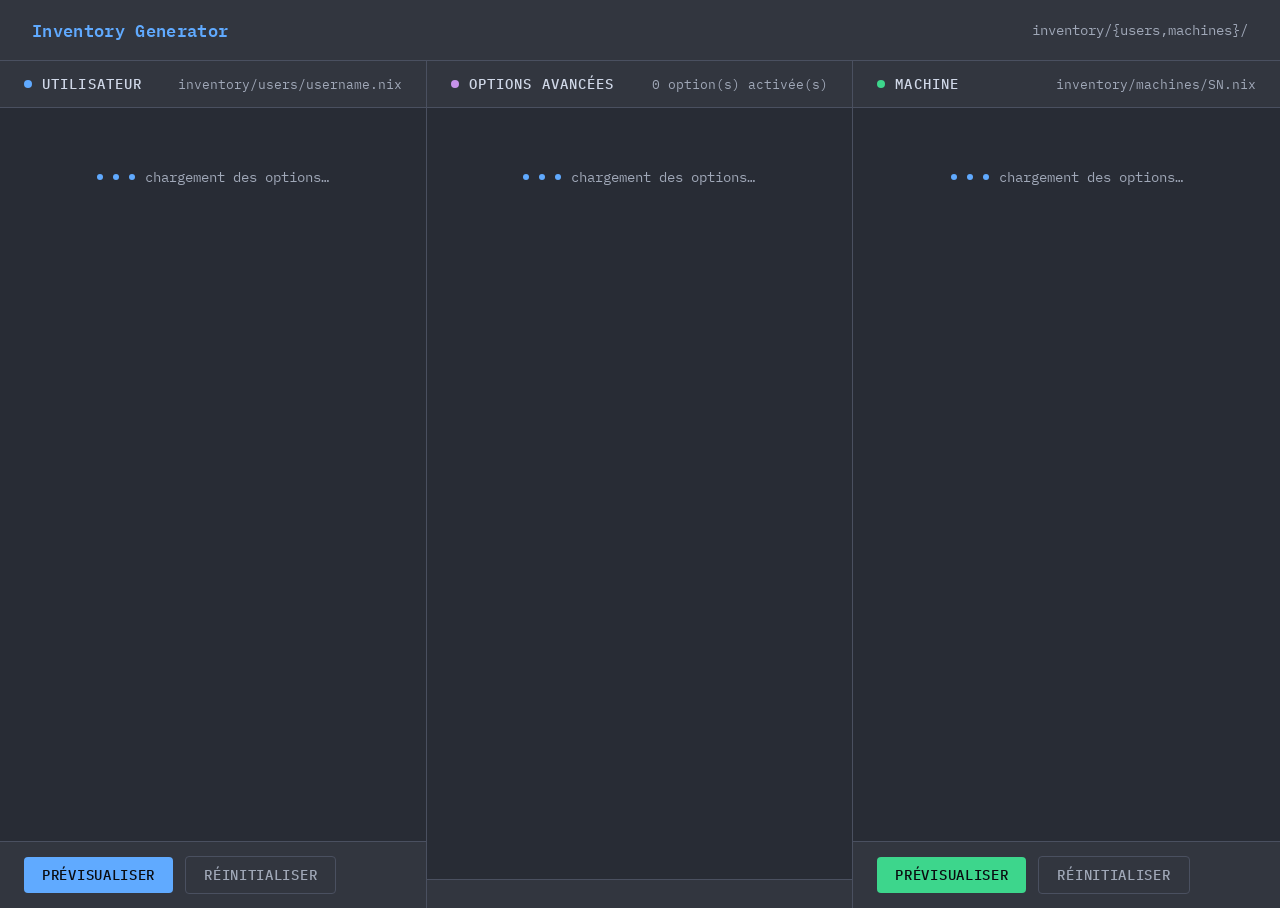
==== commit ea030a48: "chore: modify html for better rendering" ====
--- a/community/inventory-generator/inventory-generator.html
+++ b/community/inventory-generator/inventory-generator.html
@@ -1,9 +1,15 @@
+<!--
+SPDX-FileCopyrightText: 2026 Pauline Legrand <pauline.legrand@numerique.gouv.fr>
+
+SPDX-License-Identifier: MIT
+-->
+
 <!DOCTYPE html>
 <html lang="fr">
 <head>
 <meta charset="UTF-8">
 <meta name="viewport" content="width=device-width, initial-scale=1.0">
-<title>Bureautix · Inventory Generator</title>
+<title>Inventory Generator</title>
 <style>
   @import url('https://fonts.googleapis.com/css2?family=IBM+Plex+Mono:wght@400;500;600&family=IBM+Plex+Sans:wght@300;400;500&display=swap');
 
@@ -26,7 +32,7 @@
     background: var(--bg);
     color: var(--text);
     font-family: 'IBM Plex Sans', sans-serif;
-    font-size: 14px;
+    font-size: 16px;
     min-height: 100vh;
     padding: 0;
   }
@@ -43,14 +49,14 @@
   .logo {
     font-family: 'IBM Plex Mono', monospace;
     font-weight: 600;
-    font-size: 15px;
+    font-size: 17px;
     color: var(--accent);
     letter-spacing: 0.02em;
   }
   .logo span { color: var(--muted); }
 
   .header-sub {
-    font-size: 12px;
+    font-size: 14px;
     color: var(--muted);
     margin-left: auto;
     font-family: 'IBM Plex Mono', monospace;
@@ -91,7 +97,7 @@
 
   .panel-title {
     font-family: 'IBM Plex Mono', monospace;
-    font-size: 12px;
+    font-size: 14px;
     font-weight: 500;
     color: var(--label);
     letter-spacing: 0.08em;
@@ -99,7 +105,7 @@
   }
   .panel-path {
     font-family: 'IBM Plex Mono', monospace;
-    font-size: 11px;
+    font-size: 13px;
     color: #a0a8b8;
     margin-left: auto;
   }
@@ -120,7 +126,7 @@
   .field-group { display: flex; flex-direction: column; gap: 6px; }
 
   label {
-    font-size: 12px;
+    font-size: 14px;
     font-family: 'IBM Plex Mono', monospace;
     color: var(--label);
     letter-spacing: 0.06em;
@@ -134,7 +140,7 @@
     border: 1px solid var(--border);
     color: var(--text);
     font-family: 'IBM Plex Mono', monospace;
-    font-size: 13px;
+    font-size: 15px;
     padding: 9px 12px;
     border-radius: 4px;
     outline: none;
@@ -184,13 +190,13 @@
 
   .toggle-label {
     font-family: 'IBM Plex Mono', monospace;
-    font-size: 13px;
+    font-size: 15px;
     color: var(--text);
     flex: 1;
   }
   .toggle-value {
     font-family: 'IBM Plex Mono', monospace;
-    font-size: 11px;
+    font-size: 13px;
     color: var(--muted);
   }
   .toggle-row.active .toggle-value { color: var(--accent); }
@@ -216,7 +222,7 @@
     border-radius: 3px;
     padding: 3px 8px;
     font-family: 'IBM Plex Mono', monospace;
-    font-size: 12px;
+    font-size: 14px;
     color: #f0f4ff;
     display: flex;
     align-items: center;
@@ -227,14 +233,14 @@
   .tag-remove {
     color: var(--muted);
     cursor: pointer;
-    font-size: 14px;
+    font-size: 16px;
     line-height: 1;
     flex-shrink: 0;
   }
   .tag-remove:hover { color: var(--danger); }
 
   .tag-hint {
-    font-size: 11px;
+    font-size: 13px;
     color: #7c8799;
     font-family: 'IBM Plex Mono', monospace;
     padding: 2px 4px;
@@ -250,7 +256,7 @@
   .section-label {
     color: #a0a8b8 !important;
     font-family: 'IBM Plex Mono', monospace;
-    font-size: 10px;
+    font-size: 12px;
     text-transform: uppercase;
     letter-spacing: 0.1em;
     padding: 2px 0;
@@ -268,7 +274,7 @@
 
   .btn {
     font-family: 'IBM Plex Mono', monospace;
-    font-size: 12px;
+    font-size: 14px;
     font-weight: 500;
     letter-spacing: 0.05em;
     padding: 9px 18px;
@@ -287,7 +293,7 @@
   .status {
     margin-left: auto;
     font-family: 'IBM Plex Mono', monospace;
-    font-size: 11px;
+    font-size: 13px;
     color: var(--muted);
   }
   .status.ok { color: var(--accent2); }
@@ -322,7 +328,7 @@
   }
   .modal-title {
     font-family: 'IBM Plex Mono', monospace;
-    font-size: 12px;
+    font-size: 14px;
     font-weight: 600;
     color: #ffffff;
     text-transform: uppercase;
@@ -331,7 +337,7 @@
   }
   .modal-close {
     background: none; border: none;
-    color: var(--muted); font-size: 18px;
+    color: var(--muted); font-size: 20px;
     cursor: pointer; padding: 0; line-height: 1;
   }
   .modal-close:hover { color: var(--text); }
@@ -343,7 +349,7 @@
   }
   pre {
     font-family: 'IBM Plex Mono', monospace;
-    font-size: 12px;
+    font-size: 14px;
     line-height: 1.7;
     color: #f0f4ff;
     white-space: pre-wrap;
@@ -363,7 +369,7 @@
   }
 
   .info-row {
-    font-size: 11px;
+    font-size: 13px;
     color: #7c8799;
     font-family: 'IBM Plex Mono', monospace;
     padding: 4px 0;
@@ -377,7 +383,7 @@
     padding: 40px;
     color: var(--muted);
     font-family: 'IBM Plex Mono', monospace;
-    font-size: 12px;
+    font-size: 14px;
   }
   .loading-dot {
     width: 6px; height: 6px;
@@ -400,7 +406,7 @@
     width: 14px; height: 14px;
     background: var(--border);
     border-radius: 50%;
-    font-size: 9px;
+    font-size: 11px;
     color: var(--muted);
     cursor: help;
     margin-left: 6px;
@@ -416,7 +422,7 @@
     border: 1px solid var(--border);
     border-radius: 4px;
     padding: 8px 10px;
-    font-size: 11px;
+    font-size: 13px;
     color: var(--muted);
     font-family: 'IBM Plex Sans', sans-serif;
     font-weight: 300;
@@ -454,7 +460,7 @@
     border-radius: 3px;
     flex-shrink: 0;
     display: flex; align-items: center; justify-content: center;
-    font-size: 10px;
+    font-size: 14px;
     transition: all 0.15s;
   }
   .adv-option.enabled .adv-checkbox {
@@ -465,7 +471,7 @@
 
   .adv-option-path {
     font-family: 'IBM Plex Mono', monospace;
-    font-size: 11px;
+    font-size: 15px;
     color: var(--muted);
     flex: 1;
     overflow: hidden;
@@ -483,7 +489,7 @@
   }
   .adv-target-btn {
     font-family: 'IBM Plex Mono', monospace;
-    font-size: 10px;
+    font-size: 14px;
     padding: 3px 7px;
     cursor: pointer;
     color: var(--muted);
@@ -503,20 +509,59 @@
 
   .adv-section-title {
     font-family: 'IBM Plex Mono', monospace;
-    font-size: 10px;
+    font-size: 14px;
     color: #c792ea;
     text-transform: uppercase;
     letter-spacing: 0.1em;
     padding: 8px 0 4px 0;
   }
+
+  .adv-group {
+    border: 1px solid var(--border);
+    border-radius: 4px;
+    transition: border-color 0.15s;
+    margin-bottom: 4px;
+  }
+  .adv-group.enabled { border-color: #c792ea; }
+  .adv-group-header {
+    display: flex; align-items: center; gap: 8px; padding: 9px 12px;
+    cursor: pointer; user-select: none; background: var(--surface); border-radius: 4px;
+  }
+  .adv-group.enabled .adv-group-header { border-radius: 4px 4px 0 0; }
+  .adv-group-header:hover { background: #3a3f4a; }
+  .adv-group-name {
+    font-family: 'IBM Plex Mono', monospace; font-size: 14px; color: #c792ea;
+    text-transform: uppercase; letter-spacing: 0.08em; flex: 1;
+  }
+  .adv-group-body {
+    display: none; padding: 4px 0;
+    border-top: 1px solid var(--border);
+    background: var(--input-bg); border-radius: 0 0 4px 4px;
+  }
+  .adv-group.enabled .adv-group-body { display: block; }
+  .adv-suboption {
+    display: flex; align-items: center; gap: 8px; padding: 6px 12px;
+    cursor: pointer; user-select: none;
+  }
+  .adv-suboption:hover { background: rgba(255,255,255,0.02); }
+  .adv-sub-checkbox {
+    width: 12px; height: 12px; border: 1px solid var(--border); border-radius: 2px;
+    flex-shrink: 0; display: flex; align-items: center; justify-content: center;
+    font-size: 11px; transition: all 0.15s;
+  }
+  .adv-suboption.checked .adv-sub-checkbox { background: #c792ea; border-color: #c792ea; color: #1a0a2e; }
+  .adv-sub-label {
+    font-family: 'IBM Plex Mono', monospace; font-size: 13px; color: var(--muted); flex: 1;
+  }
+  .adv-suboption.checked .adv-sub-label { color: var(--label); }
+  .adv-sub-field { display: none; padding: 2px 12px 8px 32px; }
+  .adv-sub-field.visible { display: block; }
 </style>
 </head>
 <body>
 
 <header>
-  <div class="logo">Bureautix<span></span></div>
-  <div style="width:1px;height:16px;background:var(--border);margin:0 8px;"></div>
-  <span style="font-size:12px;color:var(--muted);">Inventory Generator</span>
+  <div class="logo">Inventory Generator</div>
   <div class="header-sub">inventory/{users,machines}/</div>
 </header>
 
@@ -726,7 +771,7 @@
       type: 'text',
       id: `taginput-${fieldId}`,
       placeholder: 'Entrée pour valider',
-      style: 'font-size:12px;margin-top:4px;'
+      style: 'font-size: 14px;margin-top:4px;'
     });
     inputEl.onkeydown = (e) => {
       if (e.key === 'Enter' || e.key === ',') {
@@ -822,21 +867,26 @@
   const SKIP = new Set(['securix.self.user.username', 'securix.self.user.email']);
   const SKIP_INTERNAL = new Set(['securix.self.selfDescriptionType', 'securix.self.machine.identifier']);
 
-  const USER_OPTS_PATHS = new Set([
-    'securix.self.hashedPassword',
+  const USER_REQUIRED_PATHS = new Set([
     'securix.self.u2f_keys',
-    'securix.self.defaultLoginShell',
-    'securix.self.bit',
     'securix.self.allowedVPNs',
     'securix.self.teams',
   ]);
-  const userOpts = options.filter(o => USER_OPTS_PATHS.has(o.path) && !o.internal);
-
-  if (userOpts.length) {
-    body.appendChild(renderSection('user', 'Sécurité & Accès', userOpts.map(o => ({
-      ...o,
-      id: o.path,
-      label: o.path.split('.').pop(),
+  const USER_OPTIONAL_PATHS = new Set([
+    'securix.self.hashedPassword',
+    'securix.self.defaultLoginShell',
+    'securix.self.bit',
+  ]);
+  const userRequired = options.filter(o => USER_REQUIRED_PATHS.has(o.path) && !o.internal);
+  const userOptional = options.filter(o => USER_OPTIONAL_PATHS.has(o.path) && !o.internal);
+  if (userRequired.length) {
+    body.appendChild(renderSection('user', 'Sécurité & Accès', userRequired.map(o => ({
+      ...o, id: o.path, label: o.path.split('.').pop(),
+    }))));
+  }
+  if (userOptional.length) {
+    body.appendChild(renderSection('user', 'Optionnel', userOptional.map(o => ({
+      ...o, id: o.path, label: o.path.split('.').pop(), required: false, hasDefault: true,
     }))));
   }
 }
@@ -852,13 +902,16 @@
   const SKIP = new Set(['securix.self.machine.serialNumber', 'securix.self.machine.identifier']);
   const SKIP_INTERNAL = new Set(['securix.self.selfDescriptionType', 'securix.self.edition', 'securix.self.mainDisk']);
 
-  const MACHINE_OPTS_PATHS = new Set([
+  const MACHINE_REQUIRED_PATHS = new Set([
     'securix.self.hardwareSKU',
     'securix.self.inventoryId',
+  ]);
+  const MACHINE_OPTIONAL_PATHS = new Set([
     'securix.self.infraRepositoryPath',
     'securix.self.infraRepositorySubdir',
   ]);
-  const machineOpts = options.filter(o => MACHINE_OPTS_PATHS.has(o.path) && !o.internal);
+  const machineRequired = options.filter(o => MACHINE_REQUIRED_PATHS.has(o.path) && !o.internal);
+  const machineOptional = options.filter(o => MACHINE_OPTIONAL_PATHS.has(o.path) && !o.internal);
 
   const mainDiskOpt = options.find(o => o.path === 'securix.self.mainDisk');
   const diskField = mainDiskOpt ? [{
@@ -868,13 +921,19 @@
     type: { kind: 'enum', values: ['/dev/nvme0n1', '/dev/sda', '/dev/vda'] },
     default: '/dev/nvme0n1',
     hasDefault: true,
+    required: true,
   }] : [];
 
-  if (machineOpts.length || diskField.length) {
+  if (machineRequired.length || diskField.length) {
     body.appendChild(renderSection('machine', 'Configuration', [
       ...diskField,
-      ...machineOpts.map(o => ({ ...o, id: o.path, label: o.path.split('.').pop() }))
+      ...machineRequired.map(o => ({ ...o, id: o.path, label: o.path.split('.').pop(), required: !o.hasDefault }))
     ]));
+  }
+  if (machineOptional.length) {
+    body.appendChild(renderSection('machine', 'Optionnel', machineOptional.map(o => ({
+      ...o, id: o.path, label: o.path.split('.').pop(), required: false, hasDefault: true,
+    }))));
   }
 
   body.appendChild(renderSection('machine', 'Utilisateurs assignés', [{
@@ -920,76 +979,162 @@
 
   const advOpts = getAdvOpts(options);
   if (!advOpts.length) {
-    body.innerHTML = '<div class="info-row" style="padding:20px">Aucune option avancée disponible.</div>';
+    body.innerHTML = '<div class="info-row" style="padding:20px">Aucune option de module disponible.</div>';
+    updateAdvCount();
     return;
   }
 
   const groups = groupByPrefix(advOpts);
-
   for (const [groupName, opts] of Object.entries(groups)) {
-    const title = el('div', { class: 'adv-section-title' });
-    title.textContent = groupName;
-    body.appendChild(title);
-
-    for (const opt of opts) {
-      body.appendChild(buildAdvOption(opt));
-    }
-  }
-
+    body.appendChild(buildAdvGroup(groupName, opts));
+  }
   updateAdvCount();
 }
 
-function buildAdvOption(opt) {
-  if (!advState[opt.path]) {
-    advState[opt.path] = { enabled: false, target: 'user', value: null };
-  }
-  const s = advState[opt.path];
-
-  const wrap = el('div', { class: 'adv-option', id: `adv-opt-${opt.path}` });
-
-  const header = el('div', { class: 'adv-option-header' });
-
-  const checkbox = el('div', { class: 'adv-checkbox', id: `adv-cb-${opt.path}` });
-  if (s.enabled) checkbox.textContent = '✓';
-
-  const pathEl = el('div', { class: 'adv-option-path' });
-  pathEl.title = opt.description || opt.path;
-  pathEl.textContent = opt.path;
+const advGroupState = {};
+
+function buildAdvGroup(groupName, opts) {
+  if (!advGroupState[groupName]) {
+    advGroupState[groupName] = { enabled: false, target: 'user' };
+  }
+  const gs = advGroupState[groupName];
+
+  const wrap = el('div', { class: 'adv-group', id: 'adv-group-' + groupName });
+  if (gs.enabled) wrap.classList.add('enabled');
+
+  const header = el('div', { class: 'adv-group-header' });
+
+  const checkbox = el('div', { class: 'adv-checkbox', id: 'adv-gcb-' + groupName });
+  checkbox.textContent = gs.enabled ? '\u2713' : '';
+
+  const nameEl = el('div', { class: 'adv-group-name' });
+  nameEl.textContent = groupName;
 
   const targetToggle = el('div', { class: 'adv-target-toggle' });
-  const btnUser = el('button', { class: 'adv-target-btn' + (s.target === 'user' ? ' active-user' : '') });
+  const btnUser = el('button', { class: 'adv-target-btn' + (gs.target === 'user' ? ' active-user' : '') });
   btnUser.textContent = 'user';
-  const btnMachine = el('button', { class: 'adv-target-btn' + (s.target === 'machine' ? ' active-machine' : '') });
+  const btnMachine = el('button', { class: 'adv-target-btn' + (gs.target === 'machine' ? ' active-machine' : '') });
   btnMachine.textContent = 'machine';
 
-  btnUser.onclick = (e) => { e.stopPropagation(); setAdvTarget(opt.path, 'user'); };
-  btnMachine.onclick = (e) => { e.stopPropagation(); setAdvTarget(opt.path, 'machine'); };
-
+  btnUser.onclick = (e) => { e.stopPropagation(); setAdvGroupTarget(groupName, 'user'); };
+  btnMachine.onclick = (e) => { e.stopPropagation(); setAdvGroupTarget(groupName, 'machine'); };
   targetToggle.appendChild(btnUser);
   targetToggle.appendChild(btnMachine);
 
   header.appendChild(checkbox);
-  header.appendChild(pathEl);
+  header.appendChild(nameEl);
   header.appendChild(targetToggle);
-
   header.onclick = (e) => {
     if (e.target === btnUser || e.target === btnMachine) return;
-    toggleAdvOpt(opt.path);
+    toggleAdvGroup(groupName);
   };
-
   wrap.appendChild(header);
 
-  const body = el('div', { class: 'adv-option-body', id: `adv-body-${opt.path}` });
-  body.appendChild(renderAdvField(opt));
-  wrap.appendChild(body);
-
+  const groupBody = el('div', { class: 'adv-group-body', id: 'adv-gbody-' + groupName });
+
+  const subOpts = opts.filter(o => !o.path.endsWith('.enable'));
+
+  if (subOpts.length === 0) {
+    const info = el('div', { style: 'padding:8px 12px;font-size: 13px;color:var(--muted);font-family:IBM Plex Mono,monospace;' });
+    info.textContent = 'Aucune sous-option configurable.';
+    groupBody.appendChild(info);
+  }
+
+  for (const opt of subOpts) {
+    if (!advState[opt.path]) {
+      advState[opt.path] = { enabled: false, value: null };
+    }
+
+    const subRow = el('div', {
+      class: 'adv-suboption' + (advState[opt.path].enabled ? ' checked' : ''),
+      id: 'adv-sub-' + opt.path
+    });
+    const subCb = el('div', { class: 'adv-sub-checkbox', id: 'adv-scb-' + opt.path });
+    subCb.textContent = advState[opt.path].enabled ? '\u2713' : '';
+
+    const subLabel = el('div', { class: 'adv-sub-label' });
+    subLabel.textContent = opt.path.split('.').pop();
+    subLabel.title = opt.description || opt.path;
+
+    subRow.appendChild(subCb);
+    subRow.appendChild(subLabel);
+    subRow.onclick = () => toggleAdvSub(opt.path);
+    groupBody.appendChild(subRow);
+
+    const subField = el('div', {
+      class: 'adv-sub-field' + (advState[opt.path].enabled ? ' visible' : ''),
+      id: 'adv-sf-' + opt.path
+    });
+    subField.appendChild(renderAdvField(opt));
+    groupBody.appendChild(subField);
+  }
+
+  wrap.appendChild(groupBody);
   return wrap;
+}
+
+function toggleAdvGroup(groupName) {
+  advGroupState[groupName].enabled = !advGroupState[groupName].enabled;
+  const wrap = document.getElementById('adv-group-' + groupName);
+  const cb = document.getElementById('adv-gcb-' + groupName);
+  const enabled = advGroupState[groupName].enabled;
+  wrap.classList.toggle('enabled', enabled);
+  cb.textContent = enabled ? '\u2713' : '';
+  updateAdvCount();
+}
+
+function setAdvGroupTarget(groupName, target) {
+  advGroupState[groupName].target = target;
+  const wrap = document.getElementById('adv-group-' + groupName);
+  wrap.querySelectorAll('.adv-target-btn').forEach(b => {
+    b.className = 'adv-target-btn';
+    if (b.textContent === 'user' && target === 'user') b.classList.add('active-user');
+    if (b.textContent === 'machine' && target === 'machine') b.classList.add('active-machine');
+  });
+}
+
+function toggleAdvSub(path) {
+  advState[path].enabled = !advState[path].enabled;
+  const row = document.getElementById('adv-sub-' + path);
+  const cb = document.getElementById('adv-scb-' + path);
+  const field = document.getElementById('adv-sf-' + path);
+  const enabled = advState[path].enabled;
+  row.classList.toggle('checked', enabled);
+  cb.textContent = enabled ? '\u2713' : '';
+  if (field) field.classList.toggle('visible', enabled);
+}
+
+function updateAdvCount() {
+  const count = Object.values(advGroupState).filter(s => s.enabled).length;
+  document.getElementById('adv-count').textContent = count + ' module(s) activé(s)';
+}
+
+function generateAdvNixLines(target) {
+  const lines = [];
+  for (const [groupName, gs] of Object.entries(advGroupState)) {
+    if (!gs.enabled || gs.target !== target) continue;
+    const hasEnable = securixOptions.some(o => o.path === groupName + '.enable');
+    if (hasEnable) lines.push('  ' + groupName + '.enable = true;');
+    for (const [path, s] of Object.entries(advState)) {
+      if (!s.enabled || !path.startsWith(groupName + '.')) continue;
+      const opt = securixOptions.find(o => o.path === path);
+      if (!opt) continue;
+      const val = s.value;
+      if (val === null || val === '' || val === undefined) continue;
+      const type = opt.type || { kind: 'str' };
+      if (type.kind === 'bool') lines.push('  ' + path + ' = ' + val + ';');
+      else if (type.kind === 'list') lines.push('  ' + path + ' = ' + nixList(Array.isArray(val) ? val : []) + ';');
+      else if (type.kind === 'package') lines.push('  ' + path + ' = ' + val + ';');
+      else if (type.kind === 'enum') { if (val) lines.push('  ' + path + ' = ' + nixStr(val) + ';'); }
+      else lines.push('  ' + path + ' = ' + nixStr(val) + ';');
+    }
+  }
+  return lines;
 }
 
 function renderAdvField(opt) {
   const type = opt.type || { kind: 'str' };
-  const fieldId = `adv-field-${opt.path}`;
-
+  const fieldId = 'adv-field-' + opt.path;
   if (type.kind === 'bool') {
     const row = el('div', { class: 'toggle-row' });
     const toggle = el('div', { class: 'toggle' });
@@ -1001,17 +1146,13 @@
     row.onclick = () => {
       advState[opt.path].value = !advState[opt.path].value;
       const v = advState[opt.path].value;
-      toggle.classList.toggle('on', v);
-      row.classList.toggle('active', v);
-      valEl.textContent = String(v);
+      toggle.classList.toggle('on', v); row.classList.toggle('active', v); valEl.textContent = String(v);
     };
     row.appendChild(toggle); row.appendChild(label); row.appendChild(valEl);
     return row;
-
   } else if (type.kind === 'enum') {
     const sel = el('select', { id: fieldId });
-    const emptyOpt = el('option', { value: '' }, '— non spécifié');
-    sel.appendChild(emptyOpt);
+    sel.appendChild(el('option', { value: '' }, '— non spécifié'));
     for (const v of (type.values || [])) {
       const o = el('option', { value: v }, v);
       if (v === opt.default) o.selected = true;
@@ -1020,30 +1161,20 @@
     advState[opt.path].value = sel.value;
     sel.onchange = () => { advState[opt.path].value = sel.value; };
     return sel;
-
   } else if (type.kind === 'list') {
-    const wrapId = `adv-wrap-${opt.path}`;
+    const wrapId = 'adv-wrap-' + opt.path;
     tagState[wrapId] = advState[opt.path].value || [];
     advState[opt.path].value = tagState[wrapId];
     const wrap = el('div', { class: 'tag-input-wrap', id: wrapId });
-    const hint = el('div', { class: 'tag-hint' }, 'Entrée pour valider');
-    wrap.appendChild(hint);
-    const inputEl = el('input', { type: 'text', placeholder: 'Entrée pour valider', style: 'font-size:12px;margin-top:4px;' });
+    wrap.appendChild(el('div', { class: 'tag-hint' }, 'Entrée pour valider'));
+    const inputEl = el('input', { type: 'text', placeholder: 'Entrée pour valider', style: 'font-size: 14px;margin-top:4px;' });
     inputEl.onkeydown = (e) => {
-      if (e.key === 'Enter' || e.key === ',') {
-        e.preventDefault();
-        const v = inputEl.value.trim().replace(/,$/, '');
-        if (v) addTag(wrapId, inputEl, v);
-      } else if (e.key === 'Backspace' && inputEl.value === '' && tagState[wrapId].length > 0) {
-        removeTag(wrapId, tagState[wrapId].length - 1);
-      }
+      if (e.key === 'Enter' || e.key === ',') { e.preventDefault(); const v = inputEl.value.trim().replace(/,$/, ''); if (v) addTag(wrapId, inputEl, v); }
+      else if (e.key === 'Backspace' && inputEl.value === '' && tagState[wrapId].length > 0) removeTag(wrapId, tagState[wrapId].length - 1);
     };
     wrap.onclick = () => inputEl.focus();
-    const group = el('div');
-    group.appendChild(wrap);
-    group.appendChild(inputEl);
-    return group;
-
+    const grp = el('div'); grp.appendChild(wrap); grp.appendChild(inputEl);
+    return grp;
   } else if (type.kind === 'package') {
     const sel = el('select', { id: fieldId });
     for (const s of [{value:'pkgs.bash',label:'bash'},{value:'pkgs.zsh',label:'zsh'},{value:'pkgs.fish',label:'fish'}]) {
@@ -1054,13 +1185,8 @@
     advState[opt.path].value = sel.value;
     sel.onchange = () => { advState[opt.path].value = sel.value; };
     return sel;
-
   } else {
-    const inp = el('input', {
-      type: 'text',
-      id: fieldId,
-      placeholder: opt.example ? String(opt.example) : '',
-    });
+    const inp = el('input', { type: 'text', id: fieldId, placeholder: opt.example ? String(opt.example) : '' });
     const def = opt.hasDefault && opt.default !== null ? String(opt.default) : '';
     inp.value = advState[opt.path].value ?? def;
     advState[opt.path].value = inp.value;
@@ -1069,78 +1195,6 @@
   }
 }
 
-function toggleAdvOpt(path) {
-  advState[path].enabled = !advState[path].enabled;
-  const wrap = document.getElementById(`adv-opt-${path}`);
-  const cb = document.getElementById(`adv-cb-${path}`);
-  if (advState[path].enabled) {
-    wrap.classList.add('enabled');
-    cb.textContent = '✓';
-  } else {
-    wrap.classList.remove('enabled');
-    cb.textContent = '';
-  }
-  updateAdvCount();
-}
-
-function setAdvTarget(path, target) {
-  advState[path].target = target;
-  const wrap = document.getElementById(`adv-opt-${path}`);
-  wrap.querySelectorAll('.adv-target-btn').forEach(b => {
-    b.className = 'adv-target-btn';
-    if (b.textContent === 'user' && target === 'user') b.classList.add('active-user');
-    if (b.textContent === 'machine' && target === 'machine') b.classList.add('active-machine');
-  });
-}
-
-function updateAdvCount() {
-  const count = Object.values(advState).filter(s => s.enabled).length;
-  document.getElementById('adv-count').textContent = `${count} option(s) activée(s)`;
-}
-
-function generateAdvNixLines(target) {
-  const lines = [];
-  const enabledGroups = new Set();
-
-  for (const [path, s] of Object.entries(advState)) {
-    if (!s.enabled || s.target !== target) continue;
-    const opt = securixOptions.find(o => o.path === path);
-    if (!opt) continue;
-    if (opt.enableGroup && !opt.isEnable) {
-      enabledGroups.add(opt.enableGroup);
-    }
-  }
-
-  for (const group of enabledGroups) {
-    lines.push(`  ${group}.enable = true;`);
-  }
-
-  for (const [path, s] of Object.entries(advState)) {
-    if (!s.enabled || s.target !== target) continue;
-    const opt = securixOptions.find(o => o.path === path);
-    if (!opt) continue;
-    if (opt.isEnable && enabledGroups.has(opt.enableGroup || path.replace(/\.enable$/, ''))) continue;
-
-    const val = s.value;
-    if (val === null || val === '' || val === undefined) continue;
-
-    const type = opt.type || { kind: 'str' };
-
-    if (type.kind === 'bool') {
-      lines.push(`  ${path} = ${val};`);
-    } else if (type.kind === 'list') {
-      const arr = Array.isArray(val) ? val : [];
-      lines.push(`  ${path} = ${nixList(arr)};`);
-    } else if (type.kind === 'package') {
-      lines.push(`  ${path} = ${val};`);
-    } else if (type.kind === 'enum') {
-      if (val) lines.push(`  ${path} = ${nixStr(val)};`);
-    } else {
-      lines.push(`  ${path} = ${nixStr(val)};`);
-    }
-  }
-  return lines;
-}
 
 function addTag(wrapId, inputEl, val) {
   tagState[wrapId].push(val);
@@ -1216,9 +1270,10 @@
   lines.push('  securix.self.user = {');
   lines.push(`    email = ${nixStr(email)};`);
   lines.push(`    username = ${nixStr(username)};`);
-  lines.push(`    hashedPassword = "!";`);
-
-  const USER_GEN_OPTS = new Set(['securix.self.hashedPassword','securix.self.u2f_keys','securix.self.defaultLoginShell','securix.self.bit','securix.self.allowedVPNs','securix.self.teams']);
+  const hpVal = getValue('user', 'securix.self.hashedPassword');
+  lines.push(`    hashedPassword = ${nixStr(hpVal && hpVal !== '!' ? hpVal : '!')};`);
+
+  const USER_GEN_OPTS = new Set(['securix.self.u2f_keys','securix.self.allowedVPNs','securix.self.teams','securix.self.defaultLoginShell','securix.self.bit']);
   for (const opt of securixOptions) {
     if (!USER_GEN_OPTS.has(opt.path)) continue;
     if (opt.internal) continue;
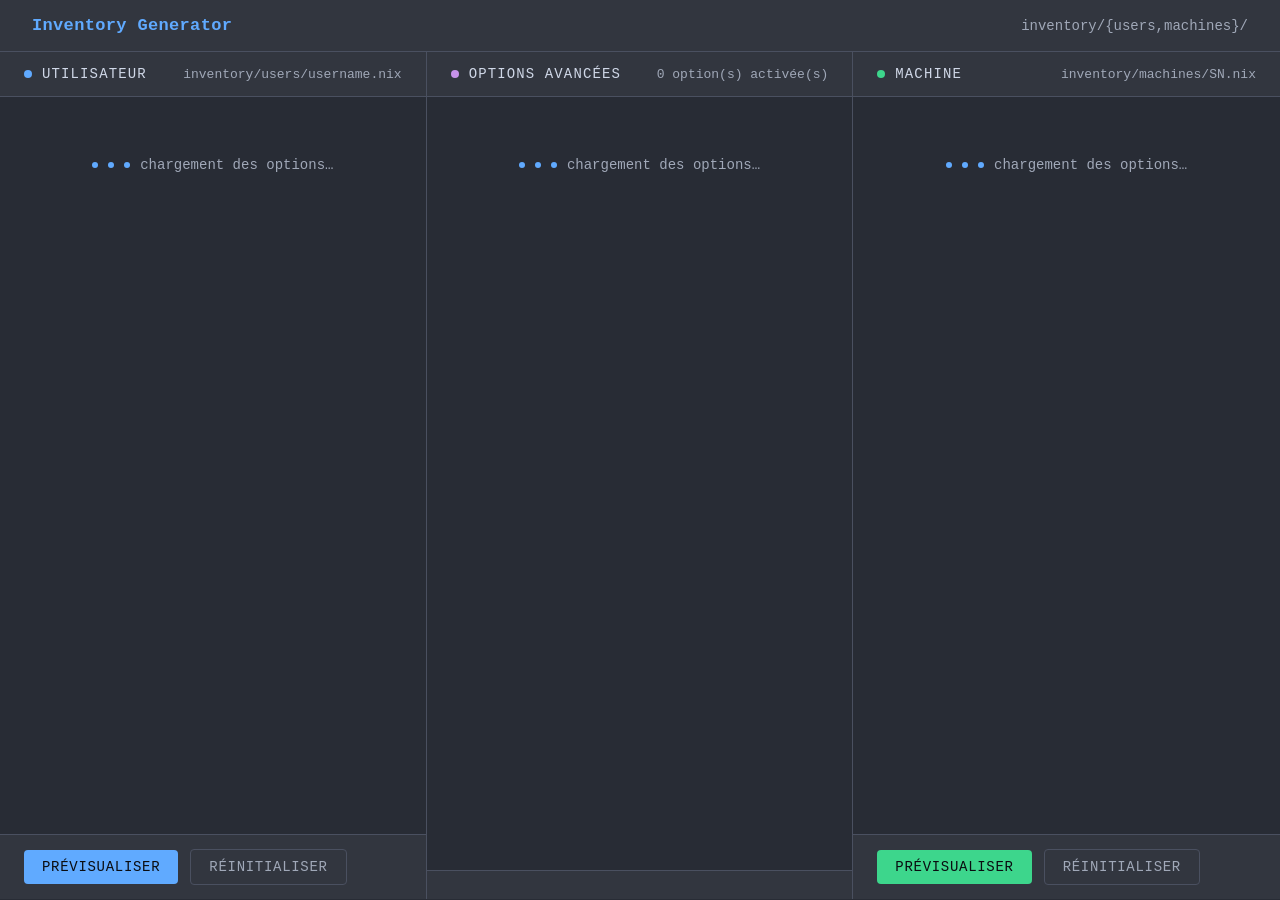
==== commit 5ca4b56a: "fix: delete font import from internet" ====
--- a/community/inventory-generator/inventory-generator.html
+++ b/community/inventory-generator/inventory-generator.html
@@ -11,8 +11,6 @@
 <meta name="viewport" content="width=device-width, initial-scale=1.0">
 <title>Inventory Generator</title>
 <style>
-  @import url('https://fonts.googleapis.com/css2?family=IBM+Plex+Mono:wght@400;500;600&family=IBM+Plex+Sans:wght@300;400;500&display=swap');
-
   :root {
     --bg: #282c35;
     --surface: #32363f;
@@ -24,6 +22,8 @@
     --muted: #a0a8b8;
     --label: #d0d8e8;
     --input-bg: #23262e;
+    --font-mono: 'IBM Plex Mono', 'Cascadia Code', 'Fira Mono', 'Consolas', 'Menlo', 'Liberation Mono', monospace;
+    --font-sans: 'IBM Plex Sans', 'Segoe UI', 'Helvetica Neue', Arial, sans-serif;
   }
 
   * { box-sizing: border-box; margin: 0; padding: 0; }
@@ -31,7 +31,7 @@
   body {
     background: var(--bg);
     color: var(--text);
-    font-family: 'IBM Plex Sans', sans-serif;
+    font-family: var(--font-sans);
     font-size: 16px;
     min-height: 100vh;
     padding: 0;
@@ -47,7 +47,7 @@
   }
 
   .logo {
-    font-family: 'IBM Plex Mono', monospace;
+    font-family: var(--font-mono);
     font-weight: 600;
     font-size: 17px;
     color: var(--accent);
@@ -59,7 +59,7 @@
     font-size: 14px;
     color: var(--muted);
     margin-left: auto;
-    font-family: 'IBM Plex Mono', monospace;
+    font-family: var(--font-mono);
   }
 
   main {
@@ -96,7 +96,7 @@
   .machine-icon { background: var(--accent2); }
 
   .panel-title {
-    font-family: 'IBM Plex Mono', monospace;
+    font-family: var(--font-mono);
     font-size: 14px;
     font-weight: 500;
     color: var(--label);
@@ -104,7 +104,7 @@
     text-transform: uppercase;
   }
   .panel-path {
-    font-family: 'IBM Plex Mono', monospace;
+    font-family: var(--font-mono);
     font-size: 13px;
     color: #a0a8b8;
     margin-left: auto;
@@ -127,7 +127,7 @@
 
   label {
     font-size: 14px;
-    font-family: 'IBM Plex Mono', monospace;
+    font-family: var(--font-mono);
     color: var(--label);
     letter-spacing: 0.06em;
     text-transform: uppercase;
@@ -139,7 +139,7 @@
     background: var(--input-bg);
     border: 1px solid var(--border);
     color: var(--text);
-    font-family: 'IBM Plex Mono', monospace;
+    font-family: var(--font-mono);
     font-size: 15px;
     padding: 9px 12px;
     border-radius: 4px;
@@ -189,13 +189,13 @@
   .toggle.on::after { left: 17px; }
 
   .toggle-label {
-    font-family: 'IBM Plex Mono', monospace;
+    font-family: var(--font-mono);
     font-size: 15px;
     color: var(--text);
     flex: 1;
   }
   .toggle-value {
-    font-family: 'IBM Plex Mono', monospace;
+    font-family: var(--font-mono);
     font-size: 13px;
     color: var(--muted);
   }
@@ -221,7 +221,7 @@
     border: 1px solid var(--border);
     border-radius: 3px;
     padding: 3px 8px;
-    font-family: 'IBM Plex Mono', monospace;
+    font-family: var(--font-mono);
     font-size: 14px;
     color: #f0f4ff;
     display: flex;
@@ -242,7 +242,7 @@
   .tag-hint {
     font-size: 13px;
     color: #7c8799;
-    font-family: 'IBM Plex Mono', monospace;
+    font-family: var(--font-mono);
     padding: 2px 4px;
     width: 100%;
   }
@@ -255,7 +255,7 @@
 
   .section-label {
     color: #a0a8b8 !important;
-    font-family: 'IBM Plex Mono', monospace;
+    font-family: var(--font-mono);
     font-size: 12px;
     text-transform: uppercase;
     letter-spacing: 0.1em;
@@ -273,7 +273,7 @@
   }
 
   .btn {
-    font-family: 'IBM Plex Mono', monospace;
+    font-family: var(--font-mono);
     font-size: 14px;
     font-weight: 500;
     letter-spacing: 0.05em;
@@ -292,7 +292,7 @@
 
   .status {
     margin-left: auto;
-    font-family: 'IBM Plex Mono', monospace;
+    font-family: var(--font-mono);
     font-size: 13px;
     color: var(--muted);
   }
@@ -327,7 +327,7 @@
     gap: 10px;
   }
   .modal-title {
-    font-family: 'IBM Plex Mono', monospace;
+    font-family: var(--font-mono);
     font-size: 14px;
     font-weight: 600;
     color: #ffffff;
@@ -348,7 +348,7 @@
     background: #1e2028;
   }
   pre {
-    font-family: 'IBM Plex Mono', monospace;
+    font-family: var(--font-mono);
     font-size: 14px;
     line-height: 1.7;
     color: #f0f4ff;
@@ -371,7 +371,7 @@
   .info-row {
     font-size: 13px;
     color: #7c8799;
-    font-family: 'IBM Plex Mono', monospace;
+    font-family: var(--font-mono);
     padding: 4px 0;
   }
 
@@ -382,7 +382,7 @@
     gap: 10px;
     padding: 40px;
     color: var(--muted);
-    font-family: 'IBM Plex Mono', monospace;
+    font-family: var(--font-mono);
     font-size: 14px;
   }
   .loading-dot {
@@ -424,7 +424,7 @@
     padding: 8px 10px;
     font-size: 13px;
     color: var(--muted);
-    font-family: 'IBM Plex Sans', sans-serif;
+    font-family: var(--font-sans);
     font-weight: 300;
     text-transform: none;
     letter-spacing: 0;
@@ -470,7 +470,7 @@
   }
 
   .adv-option-path {
-    font-family: 'IBM Plex Mono', monospace;
+    font-family: var(--font-mono);
     font-size: 15px;
     color: var(--muted);
     flex: 1;
@@ -488,7 +488,7 @@
     flex-shrink: 0;
   }
   .adv-target-btn {
-    font-family: 'IBM Plex Mono', monospace;
+    font-family: var(--font-mono);
     font-size: 14px;
     padding: 3px 7px;
     cursor: pointer;
@@ -508,7 +508,7 @@
   .adv-option.enabled .adv-option-body { display: block; }
 
   .adv-section-title {
-    font-family: 'IBM Plex Mono', monospace;
+    font-family: var(--font-mono);
     font-size: 14px;
     color: #c792ea;
     text-transform: uppercase;
@@ -530,7 +530,7 @@
   .adv-group.enabled .adv-group-header { border-radius: 4px 4px 0 0; }
   .adv-group-header:hover { background: #3a3f4a; }
   .adv-group-name {
-    font-family: 'IBM Plex Mono', monospace; font-size: 14px; color: #c792ea;
+    font-family: var(--font-mono); font-size: 14px; color: #c792ea;
     text-transform: uppercase; letter-spacing: 0.08em; flex: 1;
   }
   .adv-group-body {
@@ -551,7 +551,7 @@
   }
   .adv-suboption.checked .adv-sub-checkbox { background: #c792ea; border-color: #c792ea; color: #1a0a2e; }
   .adv-sub-label {
-    font-family: 'IBM Plex Mono', monospace; font-size: 13px; color: var(--muted); flex: 1;
+    font-family: var(--font-mono); font-size: 13px; color: var(--muted); flex: 1;
   }
   .adv-suboption.checked .adv-sub-label { color: var(--label); }
   .adv-sub-field { display: none; padding: 2px 12px 8px 32px; }
@@ -1035,7 +1035,7 @@
   const subOpts = opts.filter(o => !o.path.endsWith('.enable'));
 
   if (subOpts.length === 0) {
-    const info = el('div', { style: 'padding:8px 12px;font-size: 13px;color:var(--muted);font-family:IBM Plex Mono,monospace;' });
+    const info = el('div', { style: 'padding:8px 12px;font-size: 13px;color:var(--muted);font-family:var(--font-mono);' });
     info.textContent = 'Aucune sous-option configurable.';
     groupBody.appendChild(info);
   }
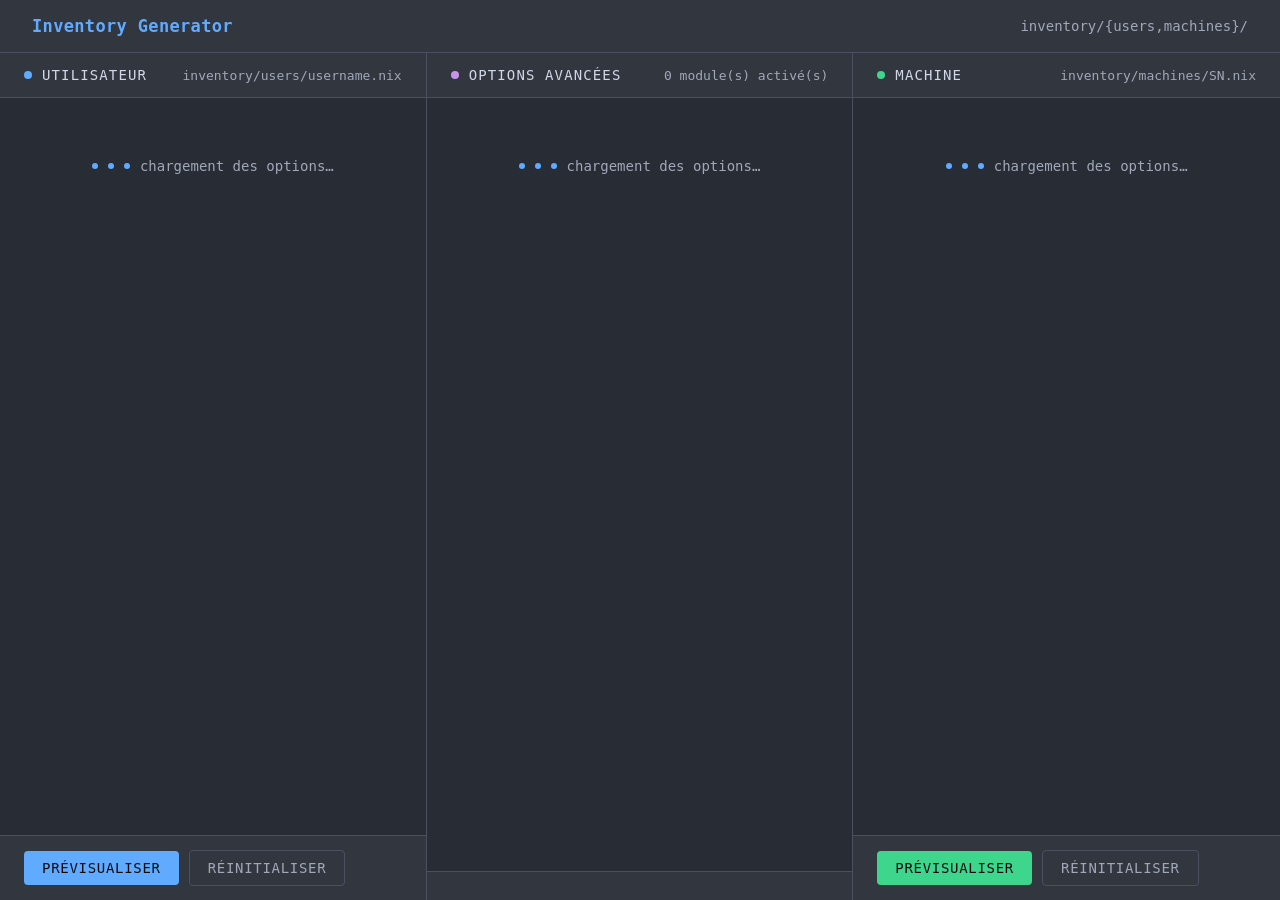
==== commit 46e9f8e8: "chore: add new files for better organization" ====
--- a/community/inventory-generator/inventory-generator.html
+++ b/community/inventory-generator/inventory-generator.html
@@ -3,560 +3,13 @@
 
 SPDX-License-Identifier: MIT
 -->
-
 <!DOCTYPE html>
 <html lang="fr">
 <head>
-<meta charset="UTF-8">
-<meta name="viewport" content="width=device-width, initial-scale=1.0">
-<title>Inventory Generator</title>
-<style>
-  :root {
-    --bg: #282c35;
-    --surface: #32363f;
-    --border: #4a5060;
-    --accent: #60aaff;
-    --accent2: #3dd68c;
-    --danger: #ff6b6b;
-    --text: #ffffff;
-    --muted: #a0a8b8;
-    --label: #d0d8e8;
-    --input-bg: #23262e;
-    --font-mono: 'IBM Plex Mono', 'Cascadia Code', 'Fira Mono', 'Consolas', 'Menlo', 'Liberation Mono', monospace;
-    --font-sans: 'IBM Plex Sans', 'Segoe UI', 'Helvetica Neue', Arial, sans-serif;
-  }
-
-  * { box-sizing: border-box; margin: 0; padding: 0; }
-
-  body {
-    background: var(--bg);
-    color: var(--text);
-    font-family: var(--font-sans);
-    font-size: 16px;
-    min-height: 100vh;
-    padding: 0;
-  }
-
-  header {
-    border-bottom: 1px solid var(--border);
-    padding: 16px 32px;
-    display: flex;
-    align-items: center;
-    gap: 12px;
-    background: var(--surface);
-  }
-
-  .logo {
-    font-family: var(--font-mono);
-    font-weight: 600;
-    font-size: 17px;
-    color: var(--accent);
-    letter-spacing: 0.02em;
-  }
-  .logo span { color: var(--muted); }
-
-  .header-sub {
-    font-size: 14px;
-    color: var(--muted);
-    margin-left: auto;
-    font-family: var(--font-mono);
-  }
-
-  main {
-    display: grid;
-    grid-template-columns: 1fr 1fr 1fr;
-    gap: 0;
-    height: calc(100vh - 53px);
-  }
-
-  .panel {
-    border-right: 1px solid var(--border);
-    display: flex;
-    flex-direction: column;
-    overflow: hidden;
-  }
-  .panel:last-child { border-right: none; }
-
-  .panel-header {
-    padding: 14px 24px;
-    background: var(--surface);
-    border-bottom: 1px solid var(--border);
-    display: flex;
-    align-items: center;
-    gap: 10px;
-    flex-shrink: 0;
-  }
-
-  .panel-icon {
-    width: 8px; height: 8px;
-    border-radius: 50%;
-    flex-shrink: 0;
-  }
-  .user-icon { background: var(--accent); }
-  .machine-icon { background: var(--accent2); }
-
-  .panel-title {
-    font-family: var(--font-mono);
-    font-size: 14px;
-    font-weight: 500;
-    color: var(--label);
-    letter-spacing: 0.08em;
-    text-transform: uppercase;
-  }
-  .panel-path {
-    font-family: var(--font-mono);
-    font-size: 13px;
-    color: #a0a8b8;
-    margin-left: auto;
-  }
-
-  .panel-body {
-    flex: 1;
-    overflow-y: auto;
-    padding: 20px 24px;
-    display: flex;
-    flex-direction: column;
-    gap: 16px;
-  }
-
-  .panel-body::-webkit-scrollbar { width: 4px; }
-  .panel-body::-webkit-scrollbar-track { background: transparent; }
-  .panel-body::-webkit-scrollbar-thumb { background: #4a5060; border-radius: 2px; }
-
-  .field-group { display: flex; flex-direction: column; gap: 6px; }
-
-  label {
-    font-size: 14px;
-    font-family: var(--font-mono);
-    color: var(--label);
-    letter-spacing: 0.06em;
-    text-transform: uppercase;
-  }
-  label .required { color: var(--danger); margin-left: 2px; }
-  label .hint { color: var(--muted); font-weight: 300; text-transform: none; letter-spacing: 0; margin-left: 6px; }
-
-  input[type="text"], input[type="email"], select, textarea {
-    background: var(--input-bg);
-    border: 1px solid var(--border);
-    color: var(--text);
-    font-family: var(--font-mono);
-    font-size: 15px;
-    padding: 9px 12px;
-    border-radius: 4px;
-    outline: none;
-    width: 100%;
-    transition: border-color 0.15s;
-  }
-  input[type="text"]:focus, input[type="email"]:focus, select:focus, textarea:focus {
-    border-color: var(--accent);
-  }
-  select { cursor: pointer; appearance: none; background-image: url("data:image/svg+xml,%3Csvg xmlns='http://www.w3.org/2000/svg' width='12' height='12' viewBox='0 0 24 24' fill='none' stroke='%235a6478' stroke-width='2'%3E%3Cpath d='M6 9l6 6 6-6'/%3E%3C/svg%3E"); background-repeat: no-repeat; background-position: right 10px center; padding-right: 30px; }
-  select option { background: var(--surface); }
-
-  .toggle-row {
-    display: flex;
-    align-items: center;
-    gap: 10px;
-    padding: 10px 12px;
-    background: var(--input-bg);
-    border: 1px solid var(--border);
-    border-radius: 4px;
-    cursor: pointer;
-    user-select: none;
-    transition: border-color 0.15s;
-  }
-  .toggle-row:hover { border-color: var(--muted); }
-  .toggle-row.active { border-color: var(--accent); }
-
-  .toggle {
-    width: 32px; height: 18px;
-    background: var(--border);
-    border-radius: 9px;
-    position: relative;
-    flex-shrink: 0;
-    transition: background 0.2s;
-  }
-  .toggle.on { background: var(--accent); }
-  .toggle::after {
-    content: '';
-    position: absolute;
-    width: 12px; height: 12px;
-    background: white;
-    border-radius: 50%;
-    top: 3px; left: 3px;
-    transition: left 0.2s;
-  }
-  .toggle.on::after { left: 17px; }
-
-  .toggle-label {
-    font-family: var(--font-mono);
-    font-size: 15px;
-    color: var(--text);
-    flex: 1;
-  }
-  .toggle-value {
-    font-family: var(--font-mono);
-    font-size: 13px;
-    color: var(--muted);
-  }
-  .toggle-row.active .toggle-value { color: var(--accent); }
-
-  .tag-input-wrap {
-    background: var(--input-bg);
-    border: 1px solid var(--border);
-    border-radius: 4px;
-    padding: 6px 8px;
-    display: flex;
-    flex-wrap: wrap;
-    gap: 6px;
-    align-items: center;
-    min-height: 42px;
-    cursor: text;
-    transition: border-color 0.15s;
-  }
-  .tag-input-wrap:focus-within { border-color: var(--accent); }
-
-  .tag {
-    background: #202840;
-    border: 1px solid var(--border);
-    border-radius: 3px;
-    padding: 3px 8px;
-    font-family: var(--font-mono);
-    font-size: 14px;
-    color: #f0f4ff;
-    display: flex;
-    align-items: center;
-    gap: 6px;
-    max-width: 100%;
-    word-break: break-all;
-  }
-  .tag-remove {
-    color: var(--muted);
-    cursor: pointer;
-    font-size: 16px;
-    line-height: 1;
-    flex-shrink: 0;
-  }
-  .tag-remove:hover { color: var(--danger); }
-
-  .tag-hint {
-    font-size: 13px;
-    color: #7c8799;
-    font-family: var(--font-mono);
-    padding: 2px 4px;
-    width: 100%;
-  }
-
-  .divider {
-    height: 1px;
-    background: var(--border);
-    margin: 4px 0;
-  }
-
-  .section-label {
-    color: #a0a8b8 !important;
-    font-family: var(--font-mono);
-    font-size: 12px;
-    text-transform: uppercase;
-    letter-spacing: 0.1em;
-    padding: 2px 0;
-  }
-
-  .panel-footer {
-    flex-shrink: 0;
-    border-top: 1px solid var(--border);
-    padding: 14px 24px;
-    display: flex;
-    align-items: center;
-    gap: 12px;
-    background: var(--surface);
-  }
-
-  .btn {
-    font-family: var(--font-mono);
-    font-size: 14px;
-    font-weight: 500;
-    letter-spacing: 0.05em;
-    padding: 9px 18px;
-    border-radius: 4px;
-    border: none;
-    cursor: pointer;
-    transition: all 0.15s;
-    text-transform: uppercase;
-  }
-  .btn-primary { background: var(--accent); color: #0a0c10; }
-  .btn-primary:hover { filter: brightness(1.1); }
-  .btn-secondary { background: transparent; color: var(--muted); border: 1px solid var(--border); }
-  .btn-secondary:hover { border-color: var(--muted); color: var(--text); }
-  .btn-primary.green { background: var(--accent2); }
-
-  .status {
-    margin-left: auto;
-    font-family: var(--font-mono);
-    font-size: 13px;
-    color: var(--muted);
-  }
-  .status.ok { color: var(--accent2); }
-  .status.err { color: var(--danger); }
-
-  .modal-overlay {
-    display: none;
-    position: fixed;
-    inset: 0;
-    background: rgba(0,0,0,0.7);
-    z-index: 100;
-    align-items: center;
-    justify-content: center;
-  }
-  .modal-overlay.visible { display: flex; }
-  .modal {
-    background: var(--surface);
-    border: 1px solid var(--border);
-    border-radius: 6px;
-    width: min(700px, 90vw);
-    max-height: 80vh;
-    display: flex;
-    flex-direction: column;
-    overflow: hidden;
-  }
-  .modal-header {
-    padding: 14px 20px;
-    border-bottom: 1px solid var(--border);
-    display: flex;
-    align-items: center;
-    gap: 10px;
-  }
-  .modal-title {
-    font-family: var(--font-mono);
-    font-size: 14px;
-    font-weight: 600;
-    color: #ffffff;
-    text-transform: uppercase;
-    letter-spacing: 0.08em;
-    flex: 1;
-  }
-  .modal-close {
-    background: none; border: none;
-    color: var(--muted); font-size: 20px;
-    cursor: pointer; padding: 0; line-height: 1;
-  }
-  .modal-close:hover { color: var(--text); }
-  .modal-body {
-    padding: 20px;
-    overflow-y: auto;
-    flex: 1;
-    background: #1e2028;
-  }
-  pre {
-    font-family: var(--font-mono);
-    font-size: 14px;
-    line-height: 1.7;
-    color: #f0f4ff;
-    white-space: pre-wrap;
-    word-break: break-all;
-  }
-  .nix-str { color: #e8906e; }
-  .nix-comment { color: var(--muted); font-style: italic; }
-  .nix-bool-true { color: var(--accent); }
-  .nix-bool-false { color: var(--danger); }
-  .modal-footer {
-    border-top: 1px solid var(--border);
-    padding: 12px 20px;
-    display: flex;
-    gap: 10px;
-    justify-content: flex-end;
-    background: var(--surface);
-  }
-
-  .info-row {
-    font-size: 13px;
-    color: #7c8799;
-    font-family: var(--font-mono);
-    padding: 4px 0;
-  }
-
-  .loading {
-    display: flex;
-    align-items: center;
-    justify-content: center;
-    gap: 10px;
-    padding: 40px;
-    color: var(--muted);
-    font-family: var(--font-mono);
-    font-size: 14px;
-  }
-  .loading-dot {
-    width: 6px; height: 6px;
-    background: var(--accent);
-    border-radius: 50%;
-    animation: pulse 1.2s ease-in-out infinite;
-  }
-  .loading-dot:nth-child(2) { animation-delay: 0.2s; }
-  .loading-dot:nth-child(3) { animation-delay: 0.4s; }
-  @keyframes pulse { 0%,100%{opacity:0.2} 50%{opacity:1} }
-
-  .tooltip {
-    position: relative;
-    display: inline-block;
-  }
-  .tooltip-icon {
-    display: inline-flex;
-    align-items: center;
-    justify-content: center;
-    width: 14px; height: 14px;
-    background: var(--border);
-    border-radius: 50%;
-    font-size: 11px;
-    color: var(--muted);
-    cursor: help;
-    margin-left: 6px;
-    font-family: sans-serif;
-    vertical-align: middle;
-  }
-  .tooltip-text {
-    display: none;
-    position: absolute;
-    bottom: 125%;
-    left: 0;
-    background: #1a1d24;
-    border: 1px solid var(--border);
-    border-radius: 4px;
-    padding: 8px 10px;
-    font-size: 13px;
-    color: var(--muted);
-    font-family: var(--font-sans);
-    font-weight: 300;
-    text-transform: none;
-    letter-spacing: 0;
-    width: 240px;
-    z-index: 10;
-    line-height: 1.5;
-  }
-  .tooltip:hover .tooltip-text { display: block; }
-
-  .adv-option {
-    background: var(--input-bg);
-    border: 1px solid var(--border);
-    border-radius: 4px;
-    transition: border-color 0.15s;
-    overflow: visible;
-  }
-  .adv-option.enabled { border-color: #c792ea; }
-
-  .adv-option-header {
-    display: flex;
-    align-items: center;
-    gap: 8px;
-    padding: 8px 12px;
-    min-height: 38px;
-    cursor: pointer;
-    user-select: none;
-  }
-  .adv-option-header:hover { background: rgba(255,255,255,0.03); }
-
-  .adv-checkbox {
-    width: 14px; height: 14px;
-    border: 1px solid var(--border);
-    border-radius: 3px;
-    flex-shrink: 0;
-    display: flex; align-items: center; justify-content: center;
-    font-size: 14px;
-    transition: all 0.15s;
-  }
-  .adv-option.enabled .adv-checkbox {
-    background: #c792ea;
-    border-color: #c792ea;
-    color: #1a0a2e;
-  }
-
-  .adv-option-path {
-    font-family: var(--font-mono);
-    font-size: 15px;
-    color: var(--muted);
-    flex: 1;
-    overflow: hidden;
-    text-overflow: ellipsis;
-    white-space: nowrap;
-  }
-  .adv-option.enabled .adv-option-path { color: var(--label); }
-
-  .adv-target-toggle {
-    display: flex;
-    border: 1px solid var(--border);
-    border-radius: 3px;
-    overflow: hidden;
-    flex-shrink: 0;
-  }
-  .adv-target-btn {
-    font-family: var(--font-mono);
-    font-size: 14px;
-    padding: 3px 7px;
-    cursor: pointer;
-    color: var(--muted);
-    background: transparent;
-    border: none;
-    transition: all 0.15s;
-  }
-  .adv-target-btn.active-user  { background: var(--accent);  color: #0a0c10; }
-  .adv-target-btn.active-machine { background: var(--accent2); color: #0a1a10; }
-
-  .adv-option-body {
-    display: none;
-    padding: 8px 12px 12px 12px;
-    border-top: 1px solid var(--border);
-  }
-  .adv-option.enabled .adv-option-body { display: block; }
-
-  .adv-section-title {
-    font-family: var(--font-mono);
-    font-size: 14px;
-    color: #c792ea;
-    text-transform: uppercase;
-    letter-spacing: 0.1em;
-    padding: 8px 0 4px 0;
-  }
-
-  .adv-group {
-    border: 1px solid var(--border);
-    border-radius: 4px;
-    transition: border-color 0.15s;
-    margin-bottom: 4px;
-  }
-  .adv-group.enabled { border-color: #c792ea; }
-  .adv-group-header {
-    display: flex; align-items: center; gap: 8px; padding: 9px 12px;
-    cursor: pointer; user-select: none; background: var(--surface); border-radius: 4px;
-  }
-  .adv-group.enabled .adv-group-header { border-radius: 4px 4px 0 0; }
-  .adv-group-header:hover { background: #3a3f4a; }
-  .adv-group-name {
-    font-family: var(--font-mono); font-size: 14px; color: #c792ea;
-    text-transform: uppercase; letter-spacing: 0.08em; flex: 1;
-  }
-  .adv-group-body {
-    display: none; padding: 4px 0;
-    border-top: 1px solid var(--border);
-    background: var(--input-bg); border-radius: 0 0 4px 4px;
-  }
-  .adv-group.enabled .adv-group-body { display: block; }
-  .adv-suboption {
-    display: flex; align-items: center; gap: 8px; padding: 6px 12px;
-    cursor: pointer; user-select: none;
-  }
-  .adv-suboption:hover { background: rgba(255,255,255,0.02); }
-  .adv-sub-checkbox {
-    width: 12px; height: 12px; border: 1px solid var(--border); border-radius: 2px;
-    flex-shrink: 0; display: flex; align-items: center; justify-content: center;
-    font-size: 11px; transition: all 0.15s;
-  }
-  .adv-suboption.checked .adv-sub-checkbox { background: #c792ea; border-color: #c792ea; color: #1a0a2e; }
-  .adv-sub-label {
-    font-family: var(--font-mono); font-size: 13px; color: var(--muted); flex: 1;
-  }
-  .adv-suboption.checked .adv-sub-label { color: var(--label); }
-  .adv-sub-field { display: none; padding: 2px 12px 8px 32px; }
-  .adv-sub-field.visible { display: block; }
-</style>
+  <meta charset="UTF-8">
+  <meta name="viewport" content="width=device-width, initial-scale=1.0">
+  <title>Inventory Generator</title>
+  <link rel="stylesheet" href="inventory-generator.css">
 </head>
 <body>
 
@@ -566,7 +19,6 @@
 </header>
 
 <main>
-  <!-- PANEL USER -->
   <div class="panel">
     <div class="panel-header">
       <div class="panel-icon user-icon"></div>
@@ -588,12 +40,11 @@
     </div>
   </div>
 
-  <!-- PANEL OPTIONS AVANCÉES -->
   <div class="panel">
     <div class="panel-header">
       <div class="panel-icon" style="background:#c792ea"></div>
       <div class="panel-title">Options avancées</div>
-      <div class="panel-path" id="adv-count">0 option(s) activée(s)</div>
+      <div class="panel-path" id="adv-count">0 module(s) activé(s)</div>
     </div>
     <div class="panel-body" id="adv-panel-body">
       <div class="loading">
@@ -608,7 +59,6 @@
     </div>
   </div>
 
-  <!-- PANEL MACHINE -->
   <div class="panel">
     <div class="panel-header">
       <div class="panel-icon machine-icon"></div>
@@ -631,7 +81,6 @@
   </div>
 </main>
 
-<!-- MODAL PREVIEW -->
 <div class="modal-overlay" id="modal" onclick="closeModal(event)">
   <div class="modal" onclick="event.stopPropagation()">
     <div class="modal-header">
@@ -643,800 +92,11 @@
     </div>
     <div class="modal-footer">
       <button class="btn btn-secondary" onclick="copyContent()">Copier</button>
-      <button class="btn btn-primary" id="modal-save-btn" onclick="saveFile()">Télécharger le fichier</button>
+      <button class="btn btn-primary" onclick="saveFile()">Télécharger le fichier</button>
     </div>
   </div>
 </div>
 
-<script>
-
-const state = { user: {}, machine: {} };
-const tagState = {};
-
-let currentFilename = '';
-let currentContent  = '';
-
-let securixOptions = [];
-
-const advState = {};
-
-const FIXED_USER_FIELDS = [
-  {
-    section: 'Identité',
-    fields: [
-      { id: 'securix.self.user.username', label: 'username', type: 'str', required: true,
-        placeholder: 'dtintin', onInput: v => setFilenamePreview('u-filename-preview', v || 'username') },
-      { id: 'securix.self.user.email', label: 'email', type: 'email', required: true,
-        placeholder: 'dupont.tintin@email.fr' },
-    ]
-  }
-];
-
-const FIXED_MACHINE_FIELDS = [
-  {
-    section: 'Matériel',
-    fields: [
-      { id: 'securix.self.machine.serialNumber', label: 'Numéro de série', type: 'str', required: true,
-        placeholder: 'PF63VYZ9', uppercase: true,
-        onInput: v => setFilenamePreview('m-filename-preview', v.toUpperCase() || 'SN') },
-    ]
-  }
-];
-
-function setFilenamePreview(id, val) {
-  document.getElementById(id).textContent = val;
-}
-
-function el(tag, attrs = {}, ...children) {
-  const e = document.createElement(tag);
-  for (const [k, v] of Object.entries(attrs)) {
-    if (k === 'class') e.className = v;
-    else if (k.startsWith('on')) e.addEventListener(k.slice(2), v);
-    else e.setAttribute(k, v);
-  }
-  for (const c of children) {
-    if (typeof c === 'string') e.appendChild(document.createTextNode(c));
-    else if (c) e.appendChild(c);
-  }
-  return e;
-}
-
-function renderField(panelKey, opt) {
-  const fieldId = `${panelKey}__${opt.id}`;
-  const group = el('div', { class: 'field-group' });
-
-  const lbl = el('label');
-  lbl.textContent = opt.label || opt.id.split('.').pop();
-  if (opt.required) lbl.appendChild(el('span', { class: 'required' }, ' *'));
-  if (!opt.required && !opt.hasDefault) {
-    const hint = el('span', { class: 'hint' });
-    hint.textContent = ' optionnel';
-    lbl.appendChild(hint);
-  }
-  if (opt.description) {
-    const tip = el('span', { class: 'tooltip' });
-    const icon = el('span', { class: 'tooltip-icon' }, '?');
-    const text = el('span', { class: 'tooltip-text' }, opt.description);
-    tip.appendChild(icon);
-    tip.appendChild(text);
-    lbl.appendChild(tip);
-  }
-  group.appendChild(lbl);
-
-  const type = opt.type || { kind: 'str' };
-
-  if (type.kind === 'bool') {
-    const row = el('div', { class: 'toggle-row' });
-    const toggle = el('div', { class: 'toggle', id: `toggle-${fieldId}` });
-    const label = el('div', { class: 'toggle-label' }, opt.id);
-    const valEl = el('div', { class: 'toggle-value', id: `toggleval-${fieldId}` }, 'false');
-    state[panelKey][opt.id] = opt.default ?? false;
-    if (state[panelKey][opt.id]) { toggle.classList.add('on'); row.classList.add('active'); valEl.textContent = 'true'; }
-    row.onclick = () => {
-      state[panelKey][opt.id] = !state[panelKey][opt.id];
-      const v = state[panelKey][opt.id];
-      toggle.classList.toggle('on', v);
-      row.classList.toggle('active', v);
-      valEl.textContent = String(v);
-    };
-    row.appendChild(toggle);
-    row.appendChild(label);
-    row.appendChild(valEl);
-    group.appendChild(row);
-
-  } else if (type.kind === 'enum') {
-    const sel = el('select', { id: fieldId });
-    if (!opt.required) {
-      const emptyOpt = el('option', { value: '' }, '— non spécifié');
-      sel.appendChild(emptyOpt);
-    }
-    for (const v of (type.values || [])) {
-      const o = el('option', { value: v }, v);
-      if (v === opt.default) o.selected = true;
-      sel.appendChild(o);
-    }
-    state[panelKey][opt.id] = sel.value;
-    sel.onchange = () => { state[panelKey][opt.id] = sel.value; };
-    group.appendChild(sel);
-
-  } else if (type.kind === 'list') {
-    const wrapId = `wrap-${fieldId}`;
-    tagState[wrapId] = [];
-    const wrap = el('div', { class: 'tag-input-wrap', id: wrapId });
-    const hint = el('div', { class: 'tag-hint' });
-    hint.textContent = opt.placeholder || (opt.example ? `ex: ${Array.isArray(opt.example) ? opt.example[0] : opt.example}` : 'Entrée pour valider');
-    wrap.appendChild(hint);
-    wrap.onclick = () => inputEl.focus();
-    const inputEl = el('input', {
-      type: 'text',
-      id: `taginput-${fieldId}`,
-      placeholder: 'Entrée pour valider',
-      style: 'font-size: 14px;margin-top:4px;'
-    });
-    inputEl.onkeydown = (e) => {
-      if (e.key === 'Enter' || e.key === ',') {
-        e.preventDefault();
-        const v = inputEl.value.trim().replace(/,$/, '');
-        if (v) addTag(wrapId, inputEl, v);
-      } else if (e.key === 'Backspace' && inputEl.value === '' && tagState[wrapId].length > 0) {
-        removeTag(wrapId, tagState[wrapId].length - 1);
-      }
-    };
-    if (opt.id.includes('u2f')) {
-      inputEl.oninput = () => {
-        const v = inputEl.value.trim();
-        if (v.endsWith('+presence+pin') || v.endsWith('+presence') || v.endsWith('+pin')) {
-          addTag(wrapId, inputEl, v);
-        }
-      };
-    }
-    state[panelKey][opt.id] = tagState[wrapId];
-    group.appendChild(wrap);
-    group.appendChild(inputEl);
-
-  } else if (type.kind === 'package') {
-    const sel = el('select', { id: fieldId });
-    const shells = [
-      { value: 'pkgs.bash', label: 'bash' },
-      { value: 'pkgs.zsh',  label: 'zsh' },
-      { value: 'pkgs.fish', label: 'fish' },
-      { value: 'pkgs.nushell', label: 'nushell' },
-    ];
-    for (const s of shells) {
-      const o = el('option', { value: s.value }, s.label);
-      if (s.value === (opt.default || 'pkgs.zsh')) o.selected = true;
-      sel.appendChild(o);
-    }
-    state[panelKey][opt.id] = sel.value;
-    sel.onchange = () => { state[panelKey][opt.id] = sel.value; };
-    group.appendChild(sel);
-
-  } else {
-    const inputType = opt.id.includes('email') ? 'email' : 'text';
-    const inp = el('input', {
-      type: inputType,
-      id: fieldId,
-      placeholder: opt.placeholder || (opt.example ? String(Array.isArray(opt.example) ? opt.example[0] : opt.example) : ''),
-    });
-    if (opt.uppercase) inp.style.textTransform = 'uppercase';
-    const defaultVal = opt.hasDefault && opt.default !== null ? String(opt.default) : '';
-    inp.value = defaultVal;
-    state[panelKey][opt.id] = defaultVal;
-    inp.oninput = () => {
-      let v = inp.value;
-      if (opt.uppercase) v = v.toUpperCase();
-      state[panelKey][opt.id] = v;
-      if (opt.onInput) opt.onInput(v);
-    };
-    if (opt.onInput) inp.addEventListener('input', () => opt.onInput(inp.value));
-    group.appendChild(inp);
-  }
-
-  if (opt.info) {
-    group.appendChild(el('div', { class: 'info-row' }, opt.info));
-  }
-
-  return group;
-}
-
-function renderSection(panelKey, sectionLabel, fields) {
-  const frag = document.createDocumentFragment();
-  frag.appendChild(el('div', { class: 'divider' }));
-  frag.appendChild(Object.assign(el('div', { class: 'section-label' }), { textContent: sectionLabel }));
-  for (const f of fields) {
-    frag.appendChild(renderField(panelKey, f));
-  }
-  return frag;
-}
-
-function sectionForPath(path) {
-  if (path.startsWith('securix.self.user'))    return 'Utilisateur · Identité & Sécurité';
-  if (path.startsWith('securix.self.machine')) return 'Machine · Matériel';
-  if (path.startsWith('securix.self'))         return 'Système';
-  return 'Options';
-}
-
-function buildUserPanel(options) {
-  const body = document.getElementById('user-panel-body');
-  body.innerHTML = '';
-
-  for (const section of FIXED_USER_FIELDS) {
-    body.appendChild(renderSection('user', section.section, section.fields));
-  }
-
-  const SKIP = new Set(['securix.self.user.username', 'securix.self.user.email']);
-  const SKIP_INTERNAL = new Set(['securix.self.selfDescriptionType', 'securix.self.machine.identifier']);
-
-  const USER_REQUIRED_PATHS = new Set([
-    'securix.self.u2f_keys',
-    'securix.self.allowedVPNs',
-    'securix.self.teams',
-  ]);
-  const USER_OPTIONAL_PATHS = new Set([
-    'securix.self.hashedPassword',
-    'securix.self.defaultLoginShell',
-    'securix.self.bit',
-  ]);
-  const userRequired = options.filter(o => USER_REQUIRED_PATHS.has(o.path) && !o.internal);
-  const userOptional = options.filter(o => USER_OPTIONAL_PATHS.has(o.path) && !o.internal);
-  if (userRequired.length) {
-    body.appendChild(renderSection('user', 'Sécurité & Accès', userRequired.map(o => ({
-      ...o, id: o.path, label: o.path.split('.').pop(),
-    }))));
-  }
-  if (userOptional.length) {
-    body.appendChild(renderSection('user', 'Optionnel', userOptional.map(o => ({
-      ...o, id: o.path, label: o.path.split('.').pop(), required: false, hasDefault: true,
-    }))));
-  }
-}
-
-function buildMachinePanel(options) {
-  const body = document.getElementById('machine-panel-body');
-  body.innerHTML = '';
-
-  for (const section of FIXED_MACHINE_FIELDS) {
-    body.appendChild(renderSection('machine', section.section, section.fields));
-  }
-
-  const SKIP = new Set(['securix.self.machine.serialNumber', 'securix.self.machine.identifier']);
-  const SKIP_INTERNAL = new Set(['securix.self.selfDescriptionType', 'securix.self.edition', 'securix.self.mainDisk']);
-
-  const MACHINE_REQUIRED_PATHS = new Set([
-    'securix.self.hardwareSKU',
-    'securix.self.inventoryId',
-  ]);
-  const MACHINE_OPTIONAL_PATHS = new Set([
-    'securix.self.infraRepositoryPath',
-    'securix.self.infraRepositorySubdir',
-  ]);
-  const machineRequired = options.filter(o => MACHINE_REQUIRED_PATHS.has(o.path) && !o.internal);
-  const machineOptional = options.filter(o => MACHINE_OPTIONAL_PATHS.has(o.path) && !o.internal);
-
-  const mainDiskOpt = options.find(o => o.path === 'securix.self.mainDisk');
-  const diskField = mainDiskOpt ? [{
-    ...mainDiskOpt,
-    id: mainDiskOpt.path,
-    label: 'Disque principal',
-    type: { kind: 'enum', values: ['/dev/nvme0n1', '/dev/sda', '/dev/vda'] },
-    default: '/dev/nvme0n1',
-    hasDefault: true,
-    required: true,
-  }] : [];
-
-  if (machineRequired.length || diskField.length) {
-    body.appendChild(renderSection('machine', 'Configuration', [
-      ...diskField,
-      ...machineRequired.map(o => ({ ...o, id: o.path, label: o.path.split('.').pop(), required: !o.hasDefault }))
-    ]));
-  }
-  if (machineOptional.length) {
-    body.appendChild(renderSection('machine', 'Optionnel', machineOptional.map(o => ({
-      ...o, id: o.path, label: o.path.split('.').pop(), required: false, hasDefault: true,
-    }))));
-  }
-
-  body.appendChild(renderSection('machine', 'Utilisateurs assignés', [{
-    id: '_machine.users',
-    label: 'users',
-    type: { kind: 'list' },
-    placeholder: 'ex: dtintin, alice',
-    description: 'Usernames des comptes utilisateur assignés à cette machine.'
-  }]));
-}
-
-
-const SELF_OPTS = new Set([
-  'securix.self.hashedPassword','securix.self.u2f_keys','securix.self.defaultLoginShell',
-  'securix.self.bit','securix.self.allowedVPNs','securix.self.teams',
-  'securix.self.hardwareSKU','securix.self.inventoryId','securix.self.infraRepositoryPath',
-  'securix.self.infraRepositorySubdir','securix.self.mainDisk','securix.self.serialNumber',
-  'securix.self.selfDescriptionType','securix.self.edition','securix.self.email',
-  'securix.self.username','securix.self.hashedPassword','securix.self.users',
-  'securix.self.infraRepositoryPath','securix.self.infraRepositorySubdir',
-]);
-
-function getAdvOpts(options) {
-  return options.filter(o =>
-    !o.path.startsWith('securix.self.') && !o.internal
-  );
-}
-
-function groupByPrefix(opts) {
-  const groups = {};
-  for (const o of opts) {
-    const parts = o.path.split('.');
-    const group = parts.slice(0, 2).join('.');
-    if (!groups[group]) groups[group] = [];
-    groups[group].push(o);
-  }
-  return groups;
-}
-
-function buildAdvPanel(options) {
-  const body = document.getElementById('adv-panel-body');
-  body.innerHTML = '';
-
-  const advOpts = getAdvOpts(options);
-  if (!advOpts.length) {
-    body.innerHTML = '<div class="info-row" style="padding:20px">Aucune option de module disponible.</div>';
-    updateAdvCount();
-    return;
-  }
-
-  const groups = groupByPrefix(advOpts);
-  for (const [groupName, opts] of Object.entries(groups)) {
-    body.appendChild(buildAdvGroup(groupName, opts));
-  }
-  updateAdvCount();
-}
-
-const advGroupState = {};
-
-function buildAdvGroup(groupName, opts) {
-  if (!advGroupState[groupName]) {
-    advGroupState[groupName] = { enabled: false, target: 'user' };
-  }
-  const gs = advGroupState[groupName];
-
-  const wrap = el('div', { class: 'adv-group', id: 'adv-group-' + groupName });
-  if (gs.enabled) wrap.classList.add('enabled');
-
-  const header = el('div', { class: 'adv-group-header' });
-
-  const checkbox = el('div', { class: 'adv-checkbox', id: 'adv-gcb-' + groupName });
-  checkbox.textContent = gs.enabled ? '\u2713' : '';
-
-  const nameEl = el('div', { class: 'adv-group-name' });
-  nameEl.textContent = groupName;
-
-  const targetToggle = el('div', { class: 'adv-target-toggle' });
-  const btnUser = el('button', { class: 'adv-target-btn' + (gs.target === 'user' ? ' active-user' : '') });
-  btnUser.textContent = 'user';
-  const btnMachine = el('button', { class: 'adv-target-btn' + (gs.target === 'machine' ? ' active-machine' : '') });
-  btnMachine.textContent = 'machine';
-
-  btnUser.onclick = (e) => { e.stopPropagation(); setAdvGroupTarget(groupName, 'user'); };
-  btnMachine.onclick = (e) => { e.stopPropagation(); setAdvGroupTarget(groupName, 'machine'); };
-  targetToggle.appendChild(btnUser);
-  targetToggle.appendChild(btnMachine);
-
-  header.appendChild(checkbox);
-  header.appendChild(nameEl);
-  header.appendChild(targetToggle);
-  header.onclick = (e) => {
-    if (e.target === btnUser || e.target === btnMachine) return;
-    toggleAdvGroup(groupName);
-  };
-  wrap.appendChild(header);
-
-  const groupBody = el('div', { class: 'adv-group-body', id: 'adv-gbody-' + groupName });
-
-  const subOpts = opts.filter(o => !o.path.endsWith('.enable'));
-
-  if (subOpts.length === 0) {
-    const info = el('div', { style: 'padding:8px 12px;font-size: 13px;color:var(--muted);font-family:var(--font-mono);' });
-    info.textContent = 'Aucune sous-option configurable.';
-    groupBody.appendChild(info);
-  }
-
-  for (const opt of subOpts) {
-    if (!advState[opt.path]) {
-      advState[opt.path] = { enabled: false, value: null };
-    }
-
-    const subRow = el('div', {
-      class: 'adv-suboption' + (advState[opt.path].enabled ? ' checked' : ''),
-      id: 'adv-sub-' + opt.path
-    });
-    const subCb = el('div', { class: 'adv-sub-checkbox', id: 'adv-scb-' + opt.path });
-    subCb.textContent = advState[opt.path].enabled ? '\u2713' : '';
-
-    const subLabel = el('div', { class: 'adv-sub-label' });
-    subLabel.textContent = opt.path.split('.').pop();
-    subLabel.title = opt.description || opt.path;
-
-    subRow.appendChild(subCb);
-    subRow.appendChild(subLabel);
-    subRow.onclick = () => toggleAdvSub(opt.path);
-    groupBody.appendChild(subRow);
-
-    const subField = el('div', {
-      class: 'adv-sub-field' + (advState[opt.path].enabled ? ' visible' : ''),
-      id: 'adv-sf-' + opt.path
-    });
-    subField.appendChild(renderAdvField(opt));
-    groupBody.appendChild(subField);
-  }
-
-  wrap.appendChild(groupBody);
-  return wrap;
-}
-
-function toggleAdvGroup(groupName) {
-  advGroupState[groupName].enabled = !advGroupState[groupName].enabled;
-  const wrap = document.getElementById('adv-group-' + groupName);
-  const cb = document.getElementById('adv-gcb-' + groupName);
-  const enabled = advGroupState[groupName].enabled;
-  wrap.classList.toggle('enabled', enabled);
-  cb.textContent = enabled ? '\u2713' : '';
-  updateAdvCount();
-}
-
-function setAdvGroupTarget(groupName, target) {
-  advGroupState[groupName].target = target;
-  const wrap = document.getElementById('adv-group-' + groupName);
-  wrap.querySelectorAll('.adv-target-btn').forEach(b => {
-    b.className = 'adv-target-btn';
-    if (b.textContent === 'user' && target === 'user') b.classList.add('active-user');
-    if (b.textContent === 'machine' && target === 'machine') b.classList.add('active-machine');
-  });
-}
-
-function toggleAdvSub(path) {
-  advState[path].enabled = !advState[path].enabled;
-  const row = document.getElementById('adv-sub-' + path);
-  const cb = document.getElementById('adv-scb-' + path);
-  const field = document.getElementById('adv-sf-' + path);
-  const enabled = advState[path].enabled;
-  row.classList.toggle('checked', enabled);
-  cb.textContent = enabled ? '\u2713' : '';
-  if (field) field.classList.toggle('visible', enabled);
-}
-
-function updateAdvCount() {
-  const count = Object.values(advGroupState).filter(s => s.enabled).length;
-  document.getElementById('adv-count').textContent = count + ' module(s) activé(s)';
-}
-
-function generateAdvNixLines(target) {
-  const lines = [];
-  for (const [groupName, gs] of Object.entries(advGroupState)) {
-    if (!gs.enabled || gs.target !== target) continue;
-    const hasEnable = securixOptions.some(o => o.path === groupName + '.enable');
-    if (hasEnable) lines.push('  ' + groupName + '.enable = true;');
-    for (const [path, s] of Object.entries(advState)) {
-      if (!s.enabled || !path.startsWith(groupName + '.')) continue;
-      const opt = securixOptions.find(o => o.path === path);
-      if (!opt) continue;
-      const val = s.value;
-      if (val === null || val === '' || val === undefined) continue;
-      const type = opt.type || { kind: 'str' };
-      if (type.kind === 'bool') lines.push('  ' + path + ' = ' + val + ';');
-      else if (type.kind === 'list') lines.push('  ' + path + ' = ' + nixList(Array.isArray(val) ? val : []) + ';');
-      else if (type.kind === 'package') lines.push('  ' + path + ' = ' + val + ';');
-      else if (type.kind === 'enum') { if (val) lines.push('  ' + path + ' = ' + nixStr(val) + ';'); }
-      else lines.push('  ' + path + ' = ' + nixStr(val) + ';');
-    }
-  }
-  return lines;
-}
-
-function renderAdvField(opt) {
-  const type = opt.type || { kind: 'str' };
-  const fieldId = 'adv-field-' + opt.path;
-  if (type.kind === 'bool') {
-    const row = el('div', { class: 'toggle-row' });
-    const toggle = el('div', { class: 'toggle' });
-    const label = el('div', { class: 'toggle-label' }, 'activer');
-    const valEl = el('div', { class: 'toggle-value' }, 'false');
-    const current = advState[opt.path].value ?? false;
-    if (current) { toggle.classList.add('on'); row.classList.add('active'); valEl.textContent = 'true'; }
-    advState[opt.path].value = current;
-    row.onclick = () => {
-      advState[opt.path].value = !advState[opt.path].value;
-      const v = advState[opt.path].value;
-      toggle.classList.toggle('on', v); row.classList.toggle('active', v); valEl.textContent = String(v);
-    };
-    row.appendChild(toggle); row.appendChild(label); row.appendChild(valEl);
-    return row;
-  } else if (type.kind === 'enum') {
-    const sel = el('select', { id: fieldId });
-    sel.appendChild(el('option', { value: '' }, '— non spécifié'));
-    for (const v of (type.values || [])) {
-      const o = el('option', { value: v }, v);
-      if (v === opt.default) o.selected = true;
-      sel.appendChild(o);
-    }
-    advState[opt.path].value = sel.value;
-    sel.onchange = () => { advState[opt.path].value = sel.value; };
-    return sel;
-  } else if (type.kind === 'list') {
-    const wrapId = 'adv-wrap-' + opt.path;
-    tagState[wrapId] = advState[opt.path].value || [];
-    advState[opt.path].value = tagState[wrapId];
-    const wrap = el('div', { class: 'tag-input-wrap', id: wrapId });
-    wrap.appendChild(el('div', { class: 'tag-hint' }, 'Entrée pour valider'));
-    const inputEl = el('input', { type: 'text', placeholder: 'Entrée pour valider', style: 'font-size: 14px;margin-top:4px;' });
-    inputEl.onkeydown = (e) => {
-      if (e.key === 'Enter' || e.key === ',') { e.preventDefault(); const v = inputEl.value.trim().replace(/,$/, ''); if (v) addTag(wrapId, inputEl, v); }
-      else if (e.key === 'Backspace' && inputEl.value === '' && tagState[wrapId].length > 0) removeTag(wrapId, tagState[wrapId].length - 1);
-    };
-    wrap.onclick = () => inputEl.focus();
-    const grp = el('div'); grp.appendChild(wrap); grp.appendChild(inputEl);
-    return grp;
-  } else if (type.kind === 'package') {
-    const sel = el('select', { id: fieldId });
-    for (const s of [{value:'pkgs.bash',label:'bash'},{value:'pkgs.zsh',label:'zsh'},{value:'pkgs.fish',label:'fish'}]) {
-      const o = el('option', { value: s.value }, s.label);
-      if (s.value === (opt.default || 'pkgs.bash')) o.selected = true;
-      sel.appendChild(o);
-    }
-    advState[opt.path].value = sel.value;
-    sel.onchange = () => { advState[opt.path].value = sel.value; };
-    return sel;
-  } else {
-    const inp = el('input', { type: 'text', id: fieldId, placeholder: opt.example ? String(opt.example) : '' });
-    const def = opt.hasDefault && opt.default !== null ? String(opt.default) : '';
-    inp.value = advState[opt.path].value ?? def;
-    advState[opt.path].value = inp.value;
-    inp.oninput = () => { advState[opt.path].value = inp.value; };
-    return inp;
-  }
-}
-
-
-function addTag(wrapId, inputEl, val) {
-  tagState[wrapId].push(val);
-  inputEl.value = '';
-  renderTags(wrapId);
-}
-
-function removeTag(wrapId, idx) {
-  tagState[wrapId].splice(idx, 1);
-  renderTags(wrapId);
-}
-
-function renderTags(wrapId) {
-  const wrap = document.getElementById(wrapId);
-  if (!wrap) return;
-  wrap.querySelectorAll('.tag, .tag-hint').forEach(t => t.remove());
-
-  const arr = tagState[wrapId];
-  if (arr.length === 0) {
-    const hint = el('div', { class: 'tag-hint' });
-    hint.textContent = 'Entrée pour valider';
-    wrap.appendChild(hint);
-  } else {
-    arr.forEach((v, i) => {
-      const tag = el('div', { class: 'tag' });
-      const short = v.length > 40 ? v.substring(0, 38) + '…' : v;
-      const span = el('span'); span.title = v; span.textContent = short;
-      const rm = el('span', { class: 'tag-remove' }, '×');
-      rm.onclick = (e) => { e.stopPropagation(); removeTag(wrapId, i); };
-      tag.appendChild(span);
-      tag.appendChild(rm);
-      wrap.appendChild(tag);
-    });
-  }
-}
-
-function resetPanel(panelKey) {
-  state[panelKey] = {};
-  for (const [wrapId, arr] of Object.entries(tagState)) {
-    if (wrapId.includes(`${panelKey}__`) || wrapId.includes(`wrap-${panelKey}`)) {
-      arr.length = 0;
-      renderTags(wrapId);
-    }
-  }
-  if (panelKey === 'user') buildUserPanel(securixOptions);
-  else buildMachinePanel(securixOptions);
-  buildAdvPanel(securixOptions);
-}
-
-function nixStr(s) { return `"${s}"`; }
-function nixList(arr) {
-  if (!arr || arr.length === 0) return '[ ]';
-  return '[ ' + arr.map(v => nixStr(v)).join(' ') + ' ]';
-}
-function nixListMultiline(arr, indent = '    ') {
-  if (!arr || arr.length === 0) return '[ ]';
-  return '[\n' + arr.map(v => `${indent}  ${nixStr(v)}`).join('\n') + '\n' + indent + ']';
-}
-
-function getValue(panelKey, optId) {
-  const wrapId = Object.keys(tagState).find(k => k === `wrap-${panelKey}__${optId}`);
-  if (wrapId) return tagState[wrapId];
-  return state[panelKey][optId];
-}
-
-function generateUserNix() {
-  const username = (getValue('user', 'securix.self.user.username') || '').trim();
-  const email    = (getValue('user', 'securix.self.user.email') || '').trim();
-
-  const lines = [];
-  lines.push('{ pkgs, ... }:');
-  lines.push('{');
-  lines.push('  securix.self.user = {');
-  lines.push(`    email = ${nixStr(email)};`);
-  lines.push(`    username = ${nixStr(username)};`);
-  const hpVal = getValue('user', 'securix.self.hashedPassword');
-  lines.push(`    hashedPassword = ${nixStr(hpVal && hpVal !== '!' ? hpVal : '!')};`);
-
-  const USER_GEN_OPTS = new Set(['securix.self.u2f_keys','securix.self.allowedVPNs','securix.self.teams','securix.self.defaultLoginShell','securix.self.bit']);
-  for (const opt of securixOptions) {
-    if (!USER_GEN_OPTS.has(opt.path)) continue;
-    if (opt.internal) continue;
-
-    const key = opt.path.replace('securix.self.', '');
-    const val = getValue('user', opt.path);
-
-    if (opt.type?.kind === 'bool') {
-      lines.push(`    ${key} = ${val};`);
-    } else if (opt.type?.kind === 'list') {
-      const arr = val || [];
-      if (key === 'u2f_keys' && arr.length > 0) {
-        lines.push(`    ${key} = [\n${arr.map(k => `      ${nixStr(k)}`).join('\n')}\n    ];`);
-      } else {
-        lines.push(`    ${key} = ${nixList(arr)};`);
-      }
-    } else if (opt.type?.kind === 'package') {
-      if (val) lines.push(`    ${key} = ${val};`);
-    } else if (opt.type?.kind === 'enum') {
-      if (val) lines.push(`    ${key} = ${nixStr(val)};`);
-    } else {
-      if (val && val !== (opt.hasDefault ? String(opt.default) : '')) {
-        lines.push(`    ${key} = ${nixStr(val)};`);
-      }
-    }
-  }
-
-  lines.push('  };');
-  for (const l of generateAdvNixLines('user')) lines.push(l);
-  lines.push('}');
-  return lines.join('\n') + '\n';
-}
-
-function generateMachineNix() {
-  const sn   = (getValue('machine', 'securix.self.machine.serialNumber') || '').toUpperCase().trim();
-  const disk = getValue('machine', 'securix.self.mainDisk') || '/dev/nvme0n1';
-  const users = getValue('machine', '_machine.users') || [];
-
-  const lines = [];
-  lines.push('{');
-  lines.push(`  securix.self.mainDisk = ${nixStr(disk)};`);
-  lines.push('  securix.self.machine = {');
-  lines.push(`    serialNumber = ${nixStr(sn)};`);
-
-  const MACHINE_GEN_OPTS = new Set(['securix.self.hardwareSKU','securix.self.inventoryId','securix.self.infraRepositoryPath','securix.self.infraRepositorySubdir']);
-  for (const opt of securixOptions) {
-    if (!MACHINE_GEN_OPTS.has(opt.path)) continue;
-    if (opt.internal) continue;
-
-    const key = opt.path.replace('securix.self.', '');
-    const val = getValue('machine', opt.path);
-
-    if (opt.type?.kind === 'bool') {
-      lines.push(`    ${key} = ${val};`);
-    } else if (opt.type?.kind === 'list') {
-      lines.push(`    ${key} = ${nixList(val || [])};`);
-    } else if (opt.type?.kind === 'enum') {
-      if (val) lines.push(`    ${key} = ${nixStr(val)};`);
-    } else {
-      if (val && val !== (opt.hasDefault ? String(opt.default) : '')) {
-        lines.push(`    ${key} = ${nixStr(val)};`);
-      }
-    }
-  }
-
-  if (users.length > 0) {
-    lines.push(`    users = ${nixList(users)};`);
-  } else {
-    lines.push(`    users = [ ]; # aucun utilisateur assigné`);
-  }
-
-  lines.push('  };');
-  for (const l of generateAdvNixLines('machine')) lines.push(l);
-  lines.push('}');
-  return lines.join('\n') + '\n';
-}
-
-function highlight(code) {
-  return code
-    .replace(/(#.*)/g, '<span class="nix-comment">$1</span>')
-    .replace(/(\"(?:[^\"\\]|\\.)*\")/g, '<span class="nix-str">$1</span>')
-    .replace(/\b(true)\b/g, '<span class="nix-bool-true">true</span>')
-    .replace(/\b(false)\b/g, '<span class="nix-bool-false">false</span>');
-}
-
-function previewUser() {
-  const username = (getValue('user', 'securix.self.user.username') || '').trim();
-  const email    = (getValue('user', 'securix.self.user.email') || '').trim();
-  if (!username || !email) { setStatus('u-status', '× username et email requis', true); return; }
-  currentContent  = generateUserNix();
-  currentFilename = `${username}.nix`;
-  showModal(`inventory/users/${currentFilename}`, currentContent);
-  setStatus('u-status', '');
-}
-
-function previewMachine() {
-  const sn = (getValue('machine', 'securix.self.machine.serialNumber') || '').trim();
-  if (!sn) { setStatus('m-status', '× numéro de série requis', true); return; }
-  currentContent  = generateMachineNix();
-  currentFilename = `${sn.toUpperCase()}.nix`;
-  showModal(`inventory/machines/${currentFilename}`, currentContent);
-  setStatus('m-status', '');
-}
-
-function showModal(title, content) {
-  document.getElementById('modal-title').textContent = title;
-  document.getElementById('modal-content').innerHTML = highlight(content);
-  document.getElementById('modal').classList.add('visible');
-}
-
-function saveFile() {
-  const blob = new Blob([currentContent], { type: 'text/plain' });
-  const a = document.createElement('a');
-  a.href = URL.createObjectURL(blob);
-  a.download = currentFilename;
-  a.click();
-  URL.revokeObjectURL(a.href);
-}
-
-function copyContent() {
-  navigator.clipboard.writeText(currentContent).then(() => {
-    const btn = document.querySelector('.modal-footer .btn-secondary');
-    const orig = btn.textContent;
-    btn.textContent = 'Copié !';
-    setTimeout(() => btn.textContent = orig, 1500);
-  });
-}
-
-function closeModal(e) { if (e.target === document.getElementById('modal')) closeModalBtn(); }
-function closeModalBtn() { document.getElementById('modal').classList.remove('visible'); }
-function setStatus(id, msg, err = false) {
-  const el = document.getElementById(id);
-  el.textContent = msg;
-  el.className = 'status' + (err ? ' err' : msg ? ' ok' : '');
-}
-
-function loadOptions() {
-  const data = @@SECURIX_OPTIONS@@;
-  securixOptions = data.options || FALLBACK_OPTIONS;
-  for (const opt of securixOptions) {
-    if (opt.isEnable === undefined) opt.isEnable = opt.path.endsWith('.enable');
-    if (opt.enableGroup === undefined) {
-      const group = opt.path.split('.').slice(0, -1).join('.');
-      opt.enableGroup = securixOptions.some(o => o.path === group + '.enable') ? group : null;
-    }
-  }
-  buildUserPanel(securixOptions);
-  buildAdvPanel(securixOptions);
-  buildMachinePanel(securixOptions);
-}
-
-const FALLBACK_OPTIONS = [
-  { path: 'securix.self.mainDisk', type: { kind: 'str' }, description: 'Disque du système', example: '/dev/nvme0n1', hasDefault: false, internal: false },
-  { path: 'securix.self.user.u2f_keys', type: { kind: 'list' }, description: 'Clés U2F', default: [], hasDefault: true, internal: false },
-  { path: 'securix.self.user.allowedVPNs', type: { kind: 'list' }, description: 'VPNs autorisés', default: [], hasDefault: true, internal: false },
-  { path: 'securix.self.user.teams', type: { kind: 'list' }, description: 'Équipes', default: [], hasDefault: true, internal: false },
-  { path: 'securix.self.machine.hardwareSKU', type: { kind: 'enum', values: ['x280','elitebook645g11','latitude5340','t14g6','x9-15','e14-g7'] }, description: 'Identifiant matériel', hasDefault: false, internal: false },
-  { path: 'securix.self.machine.inventoryId', type: { kind: 'int' }, description: "Numéro d'inventaire", hasDefault: false, internal: false },
-  { path: 'securix.self.machine.users', type: { kind: 'list' }, description: 'Utilisateurs assignés', default: [], hasDefault: true, internal: false },
-];
-
-document.addEventListener('keydown', e => { if (e.key === 'Escape') closeModalBtn(); });
-loadOptions();
-</script>
+<script src="inventory-generator.js"></script>
 </body>
 </html>
--- a/community/inventory-generator/inventory-generator.css
+++ b/community/inventory-generator/inventory-generator.css
@@ -0,0 +1,735 @@
+/*
+ * SPDX-FileCopyrightText: 2026 Pauline Legrand <pauline.legrand@numerique.gouv.fr>
+ * SPDX-License-Identifier: MIT
+ */
+
+
+:root {
+  --bg:       #282c35;
+  --surface:  #32363f;
+  --border:   #4a5060;
+  --accent:   #60aaff;
+  --accent2:  #3dd68c;
+  --danger:   #ff6b6b;
+  --text:     #ffffff;
+  --muted:    #a0a8b8;
+  --label:    #d0d8e8;
+  --input-bg: #23262e;
+  --mono: 'IBM Plex Mono', 'Cascadia Code', 'Fira Mono', 'Consolas', 'Menlo', monospace;
+  --sans: 'IBM Plex Sans', 'Segoe UI', 'Helvetica Neue', Arial, sans-serif;
+}
+
+
+* {
+  box-sizing: border-box;
+  margin: 0;
+  padding: 0;
+}
+
+body {
+  background: var(--bg);
+  color: var(--text);
+  font-family: var(--sans);
+  font-size: 16px;
+  min-height: 100vh;
+}
+
+
+header {
+  border-bottom: 1px solid var(--border);
+  padding: 16px 32px;
+  display: flex;
+  align-items: center;
+  gap: 12px;
+  background: var(--surface);
+}
+
+.logo {
+  font-family: var(--mono);
+  font-weight: 600;
+  font-size: 17px;
+  color: var(--accent);
+  letter-spacing: 0.02em;
+}
+
+.header-sub {
+  font-size: 14px;
+  color: var(--muted);
+  margin-left: auto;
+  font-family: var(--mono);
+}
+
+
+main {
+  display: grid;
+  grid-template-columns: 1fr 1fr 1fr;
+  height: calc(100vh - 53px);
+}
+
+.panel {
+  border-right: 1px solid var(--border);
+  display: flex;
+  flex-direction: column;
+  overflow: hidden;
+}
+
+.panel:last-child {
+  border-right: none;
+}
+
+.panel-header,
+.panel-footer {
+  padding: 14px 24px;
+  background: var(--surface);
+  display: flex;
+  align-items: center;
+  gap: 10px;
+  flex-shrink: 0;
+}
+
+.panel-header {
+  border-bottom: 1px solid var(--border);
+}
+
+.panel-footer {
+  border-top: 1px solid var(--border);
+}
+
+.panel-icon {
+  width: 8px;
+  height: 8px;
+  border-radius: 50%;
+  flex-shrink: 0;
+}
+
+.user-icon {
+  background: var(--accent);
+}
+
+.machine-icon {
+  background: var(--accent2);
+}
+
+.panel-title {
+  font-family: var(--mono);
+  font-size: 14px;
+  font-weight: 500;
+  color: var(--label);
+  letter-spacing: 0.08em;
+  text-transform: uppercase;
+}
+
+.panel-path {
+  font-family: var(--mono);
+  font-size: 13px;
+  color: var(--muted);
+  margin-left: auto;
+}
+
+.panel-body {
+  flex: 1;
+  overflow-y: auto;
+  padding: 20px 24px;
+  display: flex;
+  flex-direction: column;
+  gap: 16px;
+}
+
+.panel-body::-webkit-scrollbar {
+  width: 4px;
+}
+
+.panel-body::-webkit-scrollbar-thumb {
+  background: var(--border);
+  border-radius: 2px;
+}
+
+
+.field-group {
+  display: flex;
+  flex-direction: column;
+  gap: 6px;
+}
+
+label {
+  font-size: 14px;
+  font-family: var(--mono);
+  color: var(--label);
+  letter-spacing: 0.06em;
+  text-transform: uppercase;
+}
+
+label .required {
+  color: var(--danger);
+  margin-left: 2px;
+}
+
+label .hint {
+  color: var(--muted);
+  font-weight: 300;
+  text-transform: none;
+  letter-spacing: 0;
+  margin-left: 6px;
+}
+
+input[type="text"],
+input[type="email"],
+select {
+  background: var(--input-bg);
+  border: 1px solid var(--border);
+  color: var(--text);
+  font-family: var(--mono);
+  font-size: 15px;
+  padding: 9px 12px;
+  border-radius: 4px;
+  outline: none;
+  width: 100%;
+  transition: border-color 0.15s;
+}
+
+input:focus,
+select:focus {
+  border-color: var(--accent);
+}
+
+select {
+  cursor: pointer;
+  appearance: none;
+  padding-right: 30px;
+  background-image: url("data:image/svg+xml,%3Csvg xmlns='http://www.w3.org/2000/svg' width='12' height='12' viewBox='0 0 24 24' fill='none' stroke='%235a6478' stroke-width='2'%3E%3Cpath d='M6 9l6 6 6-6'/%3E%3C/svg%3E");
+  background-repeat: no-repeat;
+  background-position: right 10px center;
+}
+
+select option {
+  background: var(--surface);
+}
+
+
+.toggle-row {
+  display: flex;
+  align-items: center;
+  gap: 10px;
+  padding: 10px 12px;
+  background: var(--input-bg);
+  border: 1px solid var(--border);
+  border-radius: 4px;
+  cursor: pointer;
+  user-select: none;
+  transition: border-color 0.15s;
+}
+
+.toggle-row:hover {
+  border-color: var(--muted);
+}
+
+.toggle-row.active {
+  border-color: var(--accent);
+}
+
+.toggle {
+  width: 32px;
+  height: 18px;
+  background: var(--border);
+  border-radius: 9px;
+  position: relative;
+  flex-shrink: 0;
+  transition: background 0.2s;
+}
+
+.toggle.on {
+  background: var(--accent);
+}
+
+.toggle::after {
+  content: '';
+  position: absolute;
+  width: 12px;
+  height: 12px;
+  background: #fff;
+  border-radius: 50%;
+  top: 3px;
+  left: 3px;
+  transition: left 0.2s;
+}
+
+.toggle.on::after {
+  left: 17px;
+}
+
+.toggle-label {
+  font-family: var(--mono);
+  font-size: 15px;
+  color: var(--text);
+  flex: 1;
+}
+
+.toggle-value {
+  font-family: var(--mono);
+  font-size: 13px;
+  color: var(--muted);
+}
+
+.toggle-row.active .toggle-value {
+  color: var(--accent);
+}
+
+
+.tag-input-wrap {
+  background: var(--input-bg);
+  border: 1px solid var(--border);
+  border-radius: 4px;
+  padding: 6px 8px;
+  display: flex;
+  flex-wrap: wrap;
+  gap: 6px;
+  align-items: center;
+  min-height: 42px;
+  cursor: text;
+  transition: border-color 0.15s;
+}
+
+.tag-input-wrap:focus-within {
+  border-color: var(--accent);
+}
+
+.tag {
+  background: #202840;
+  border: 1px solid var(--border);
+  border-radius: 3px;
+  padding: 3px 8px;
+  font-family: var(--mono);
+  font-size: 14px;
+  color: #f0f4ff;
+  display: flex;
+  align-items: center;
+  gap: 6px;
+  max-width: 100%;
+  word-break: break-all;
+}
+
+.tag-remove {
+  color: var(--muted);
+  cursor: pointer;
+  font-size: 16px;
+  line-height: 1;
+  flex-shrink: 0;
+}
+
+.tag-remove:hover {
+  color: var(--danger);
+}
+
+.tag-hint {
+  font-size: 13px;
+  color: #7c8799;
+  font-family: var(--mono);
+  padding: 2px 4px;
+  width: 100%;
+}
+
+
+.divider {
+  height: 1px;
+  background: var(--border);
+  margin: 4px 0;
+}
+
+.section-label {
+  color: var(--muted) !important;
+  font-family: var(--mono);
+  font-size: 12px;
+  text-transform: uppercase;
+  letter-spacing: 0.1em;
+  padding: 2px 0;
+}
+
+.info-row {
+  font-size: 13px;
+  color: #7c8799;
+  font-family: var(--mono);
+  padding: 4px 0;
+}
+
+
+.btn {
+  font-family: var(--mono);
+  font-size: 14px;
+  font-weight: 500;
+  letter-spacing: 0.05em;
+  padding: 9px 18px;
+  border-radius: 4px;
+  border: none;
+  cursor: pointer;
+  transition: all 0.15s;
+  text-transform: uppercase;
+}
+
+.btn-primary {
+  background: var(--accent);
+  color: #0a0c10;
+}
+
+.btn-primary:hover {
+  filter: brightness(1.1);
+}
+
+.btn-primary.green {
+  background: var(--accent2);
+}
+
+.btn-secondary {
+  background: transparent;
+  color: var(--muted);
+  border: 1px solid var(--border);
+}
+
+.btn-secondary:hover {
+  border-color: var(--muted);
+  color: var(--text);
+}
+
+.status {
+  margin-left: auto;
+  font-family: var(--mono);
+  font-size: 13px;
+  color: var(--muted);
+}
+
+.status.ok {
+  color: var(--accent2);
+}
+
+.status.err {
+  color: var(--danger);
+}
+
+
+.modal-overlay {
+  display: none;
+  position: fixed;
+  inset: 0;
+  background: rgba(0, 0, 0, 0.7);
+  z-index: 100;
+  align-items: center;
+  justify-content: center;
+}
+
+.modal-overlay.visible {
+  display: flex;
+}
+
+.modal {
+  background: var(--surface);
+  border: 1px solid var(--border);
+  border-radius: 6px;
+  width: min(700px, 90vw);
+  max-height: 80vh;
+  display: flex;
+  flex-direction: column;
+  overflow: hidden;
+}
+
+.modal-header {
+  padding: 14px 20px;
+  border-bottom: 1px solid var(--border);
+  display: flex;
+  align-items: center;
+  gap: 10px;
+}
+
+.modal-title {
+  font-family: var(--mono);
+  font-size: 14px;
+  font-weight: 600;
+  color: #fff;
+  text-transform: uppercase;
+  letter-spacing: 0.08em;
+  flex: 1;
+}
+
+.modal-close {
+  background: none;
+  border: none;
+  color: var(--muted);
+  font-size: 20px;
+  cursor: pointer;
+  line-height: 1;
+}
+
+.modal-close:hover {
+  color: var(--text);
+}
+
+.modal-body {
+  padding: 20px;
+  overflow-y: auto;
+  flex: 1;
+  background: #1e2028;
+}
+
+.modal-footer {
+  border-top: 1px solid var(--border);
+  padding: 12px 20px;
+  display: flex;
+  gap: 10px;
+  justify-content: flex-end;
+  background: var(--surface);
+}
+
+pre {
+  font-family: var(--mono);
+  font-size: 14px;
+  line-height: 1.7;
+  color: #f0f4ff;
+  white-space: pre-wrap;
+  word-break: break-all;
+}
+
+.nix-str {
+  color: #e8906e;
+}
+
+.nix-comment {
+  color: var(--muted);
+  font-style: italic;
+}
+
+.nix-bool-true {
+  color: var(--accent);
+}
+
+.nix-bool-false {
+  color: var(--danger);
+}
+
+
+.loading {
+  display: flex;
+  align-items: center;
+  justify-content: center;
+  gap: 10px;
+  padding: 40px;
+  color: var(--muted);
+  font-family: var(--mono);
+  font-size: 14px;
+}
+
+.loading-dot {
+  width: 6px;
+  height: 6px;
+  background: var(--accent);
+  border-radius: 50%;
+  animation: pulse 1.2s ease-in-out infinite;
+}
+
+.loading-dot:nth-child(2) {
+  animation-delay: 0.2s;
+}
+
+.loading-dot:nth-child(3) {
+  animation-delay: 0.4s;
+}
+
+@keyframes pulse {
+  0%, 100% { opacity: 0.2; }
+  50%       { opacity: 1; }
+}
+
+
+.tooltip {
+  position: relative;
+  display: inline-block;
+}
+
+.tooltip-icon {
+  display: inline-flex;
+  align-items: center;
+  justify-content: center;
+  width: 14px;
+  height: 14px;
+  background: var(--border);
+  border-radius: 50%;
+  font-size: 11px;
+  color: var(--muted);
+  cursor: help;
+  margin-left: 6px;
+  font-family: sans-serif;
+  vertical-align: middle;
+}
+
+.tooltip-text {
+  display: none;
+  position: absolute;
+  bottom: 125%;
+  left: 0;
+  background: #1a1d24;
+  border: 1px solid var(--border);
+  border-radius: 4px;
+  padding: 8px 10px;
+  font-size: 13px;
+  color: var(--muted);
+  font-family: var(--sans);
+  font-weight: 300;
+  text-transform: none;
+  letter-spacing: 0;
+  width: 240px;
+  z-index: 10;
+  line-height: 1.5;
+}
+
+.tooltip:hover .tooltip-text {
+  display: block;
+}
+
+
+.adv-group {
+  border: 1px solid var(--border);
+  border-radius: 4px;
+  transition: border-color 0.15s;
+  margin-bottom: 4px;
+}
+
+.adv-group.enabled {
+  border-color: #c792ea;
+}
+
+.adv-group-header {
+  display: flex;
+  align-items: center;
+  gap: 8px;
+  padding: 9px 12px;
+  cursor: pointer;
+  user-select: none;
+  background: var(--surface);
+  border-radius: 4px;
+}
+
+.adv-group.enabled .adv-group-header {
+  border-radius: 4px 4px 0 0;
+}
+
+.adv-group-header:hover {
+  background: #3a3f4a;
+}
+
+.adv-checkbox {
+  width: 14px;
+  height: 14px;
+  border: 1px solid var(--border);
+  border-radius: 3px;
+  flex-shrink: 0;
+  display: flex;
+  align-items: center;
+  justify-content: center;
+  font-size: 14px;
+  transition: all 0.15s;
+}
+
+.adv-group.enabled .adv-checkbox {
+  background: #c792ea;
+  border-color: #c792ea;
+  color: #1a0a2e;
+}
+
+.adv-group-name {
+  font-family: var(--mono);
+  font-size: 14px;
+  color: #c792ea;
+  text-transform: uppercase;
+  letter-spacing: 0.08em;
+  flex: 1;
+}
+
+.adv-target-toggle {
+  display: flex;
+  border: 1px solid var(--border);
+  border-radius: 3px;
+  overflow: hidden;
+  flex-shrink: 0;
+}
+
+.adv-target-btn {
+  font-family: var(--mono);
+  font-size: 14px;
+  padding: 3px 7px;
+  cursor: pointer;
+  color: var(--muted);
+  background: transparent;
+  border: none;
+  transition: all 0.15s;
+}
+
+.adv-target-btn.active-user {
+  background: var(--accent);
+  color: #0a0c10;
+}
+
+.adv-target-btn.active-machine {
+  background: var(--accent2);
+  color: #0a1a10;
+}
+
+.adv-group-body {
+  display: none;
+  padding: 4px 0;
+  border-top: 1px solid var(--border);
+  background: var(--input-bg);
+  border-radius: 0 0 4px 4px;
+}
+
+.adv-group.enabled .adv-group-body {
+  display: block;
+}
+
+.adv-suboption {
+  display: flex;
+  align-items: center;
+  gap: 8px;
+  padding: 6px 12px;
+  cursor: pointer;
+  user-select: none;
+}
+
+.adv-suboption:hover {
+  background: rgba(255, 255, 255, 0.02);
+}
+
+.adv-sub-checkbox {
+  width: 12px;
+  height: 12px;
+  border: 1px solid var(--border);
+  border-radius: 2px;
+  flex-shrink: 0;
+  display: flex;
+  align-items: center;
+  justify-content: center;
+  font-size: 11px;
+  transition: all 0.15s;
+}
+
+.adv-suboption.checked .adv-sub-checkbox {
+  background: #c792ea;
+  border-color: #c792ea;
+  color: #1a0a2e;
+}
+
+.adv-sub-label {
+  font-family: var(--mono);
+  font-size: 13px;
+  color: var(--muted);
+  flex: 1;
+}
+
+.adv-suboption.checked .adv-sub-label {
+  color: var(--label);
+}
+
+.adv-sub-field {
+  display: none;
+  padding: 2px 12px 8px 32px;
+}
+
+.adv-sub-field.visible {
+  display: block;
+}
